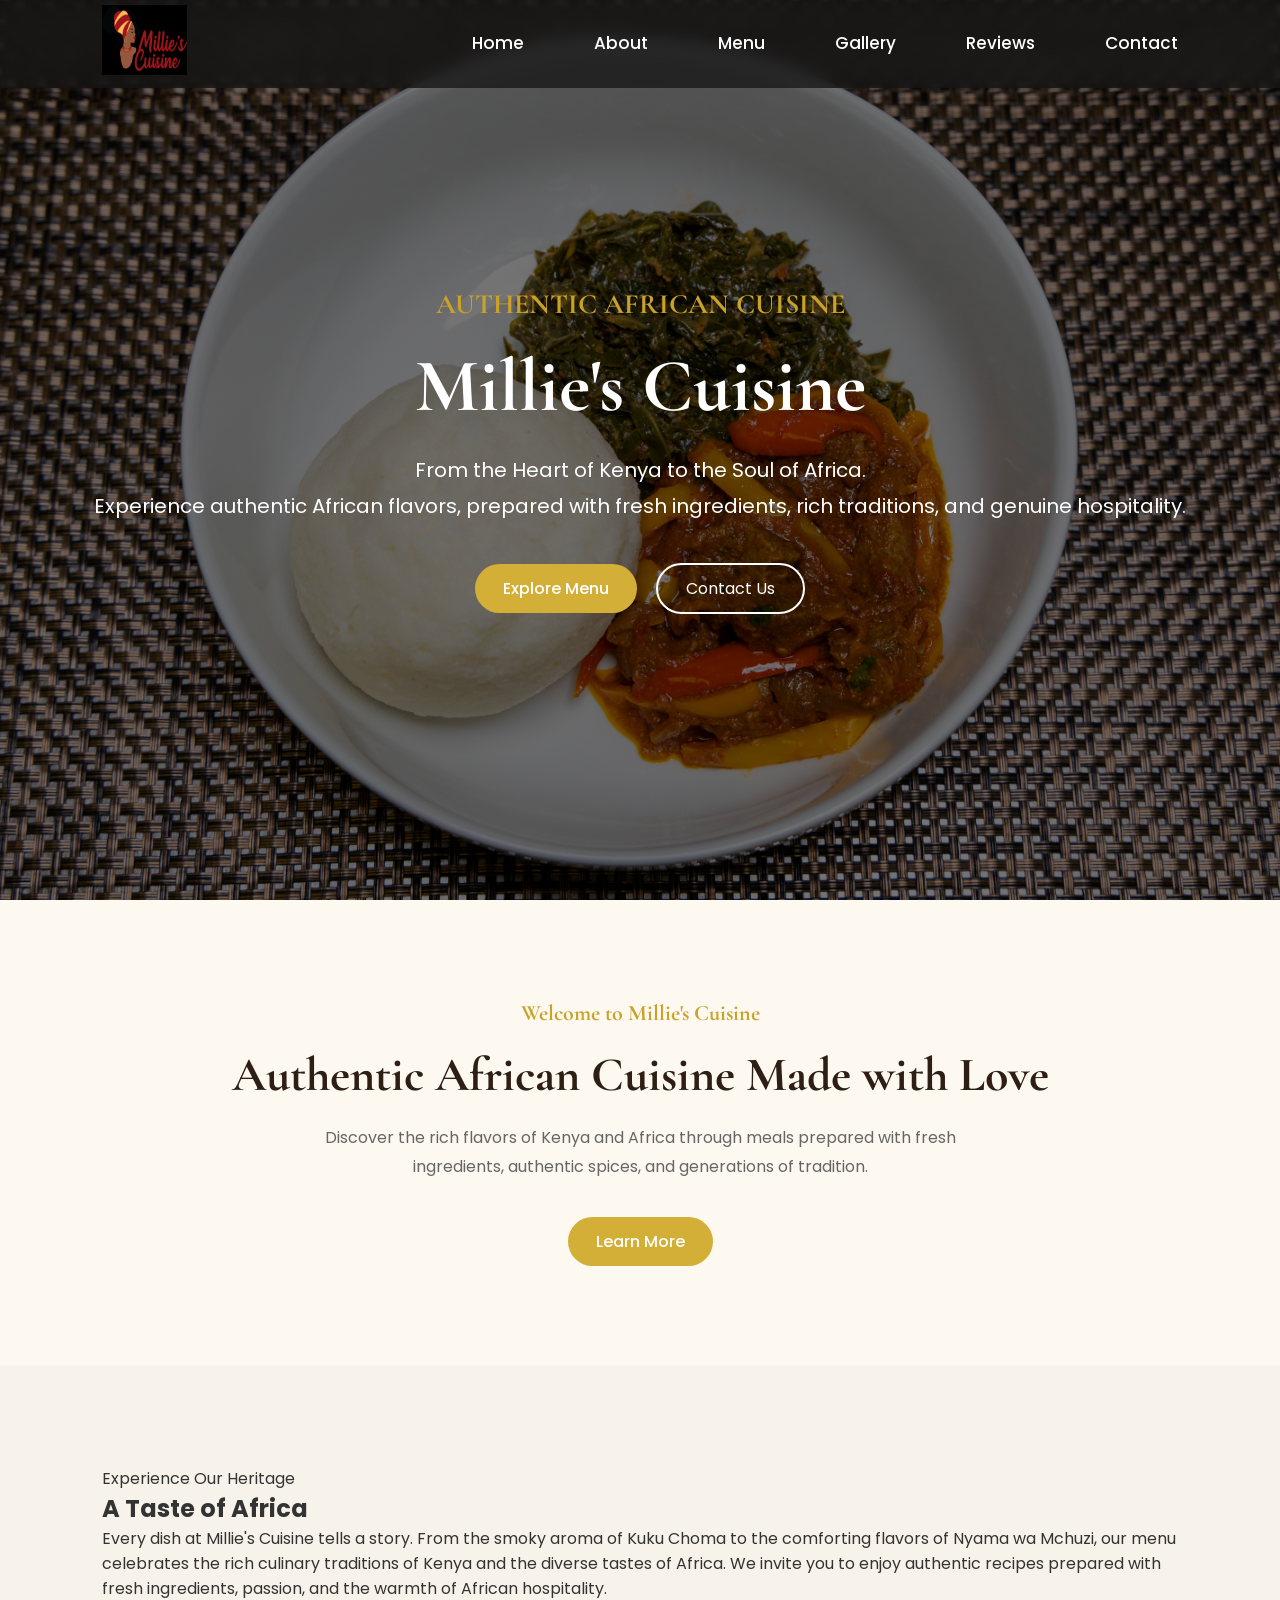
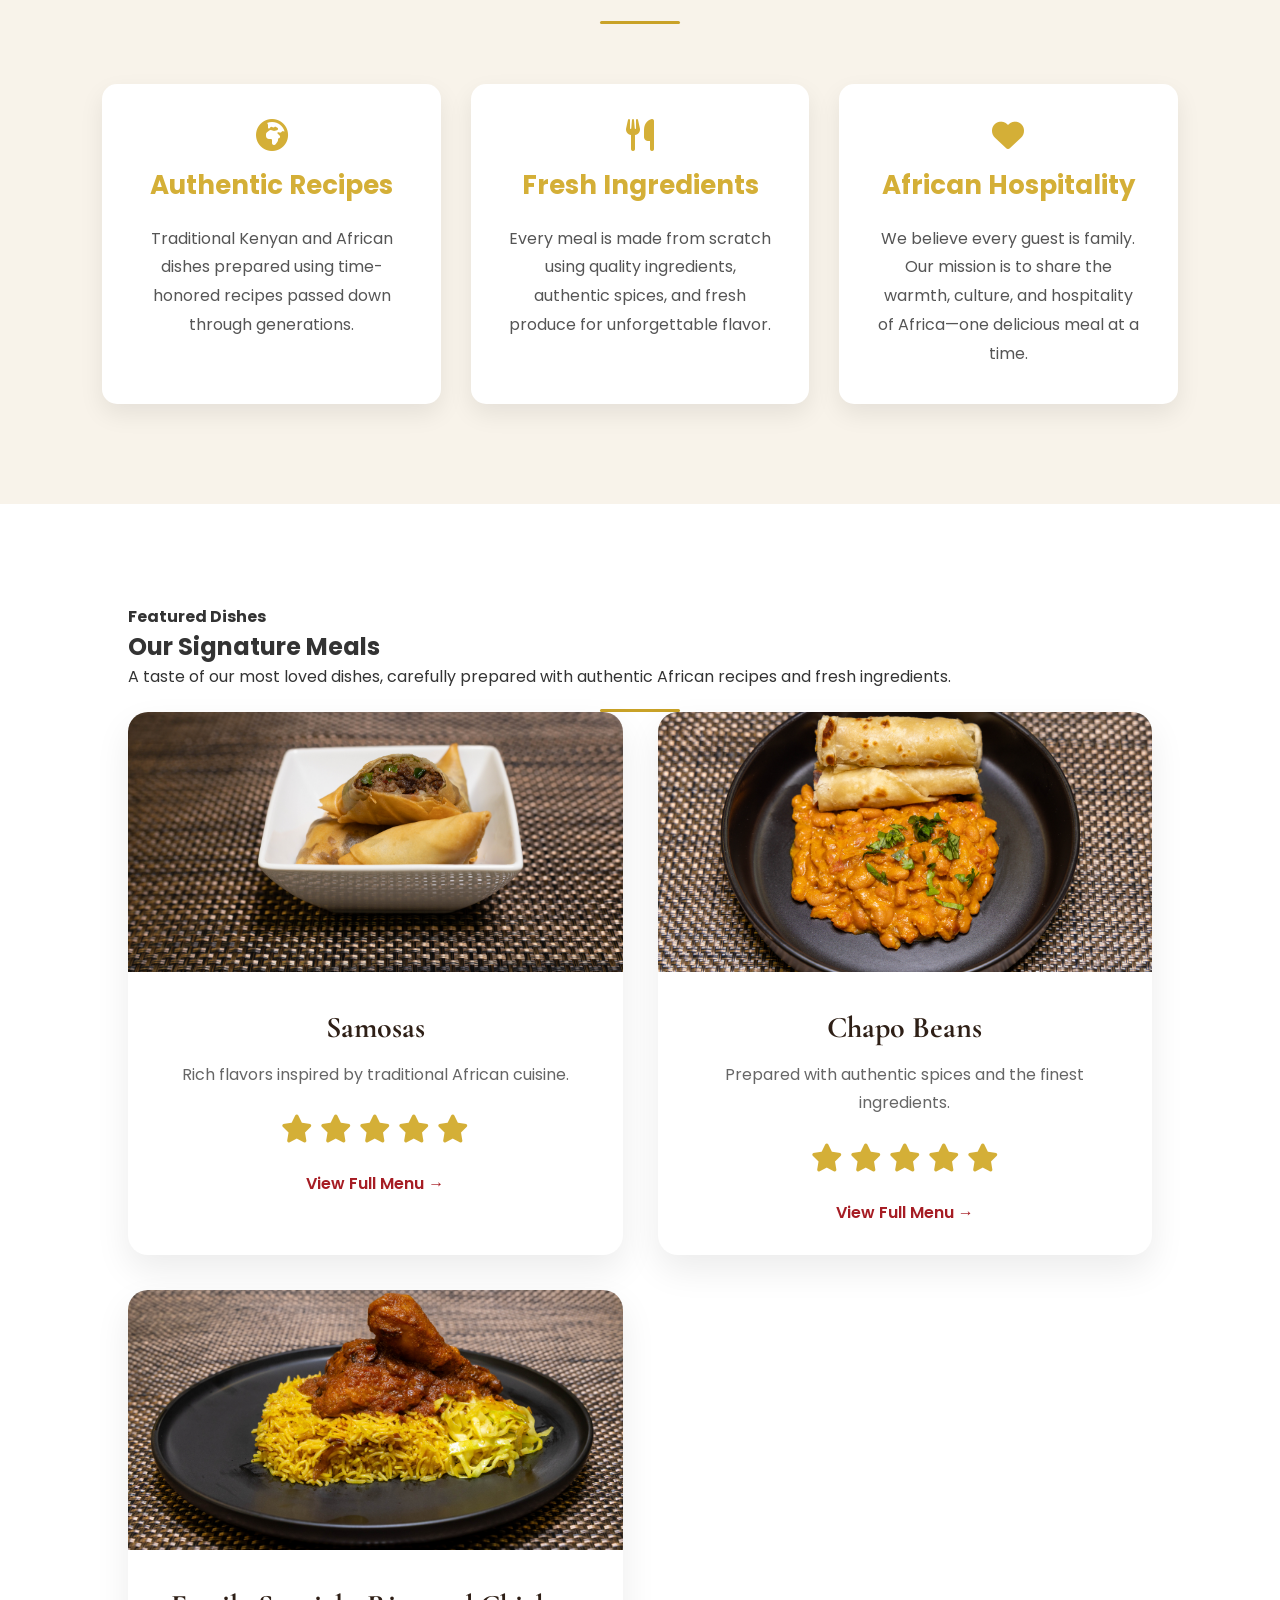
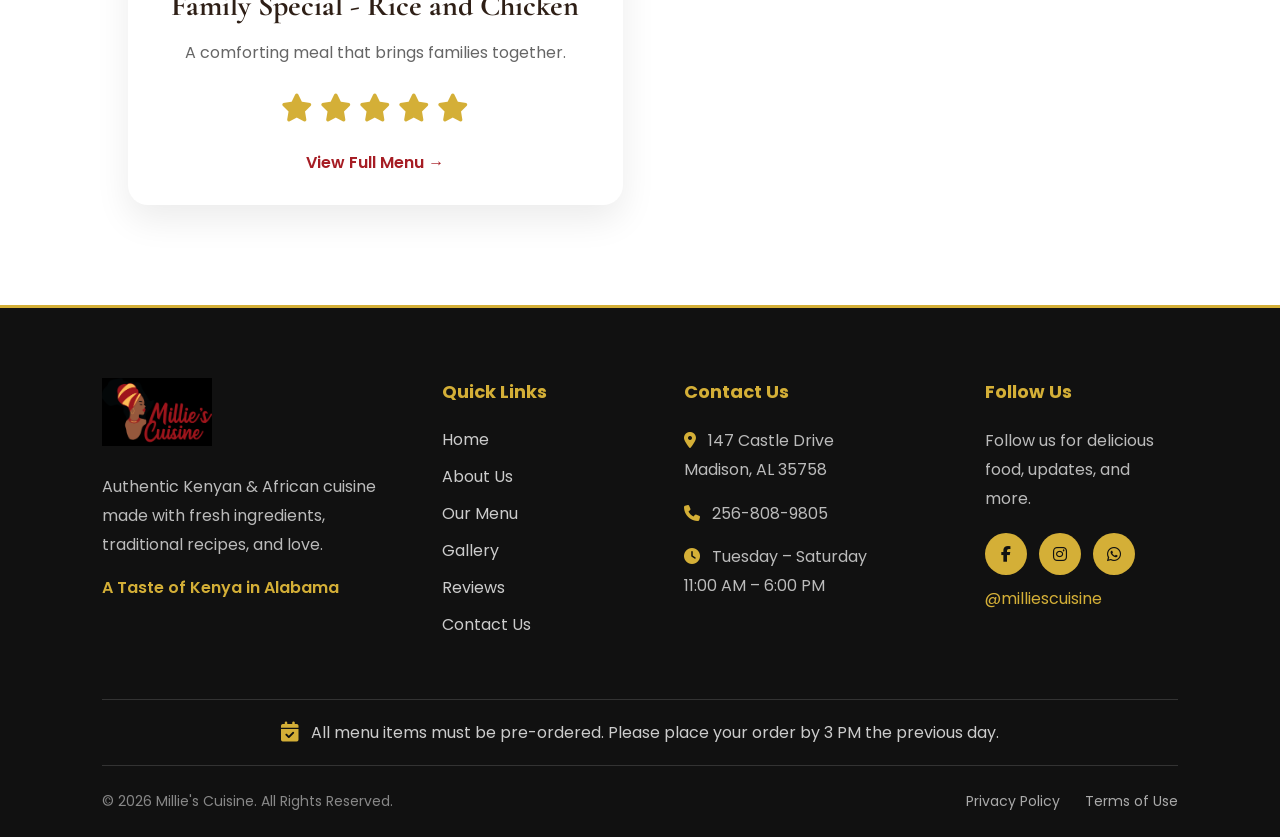
==== index.html @ 10b54d8f "Initial Millie's Cuisine website" ====
<!DOCTYPE html>
<html lang="en">
<head>
    <meta charset="UTF-8">
    <meta name="viewport" content="width=device-width, initial-scale=1.0">

    <title>Millie's Cuisine | Authentic African Flavors</title>

    <!-- CSS -->
    <link rel="stylesheet" href="css/style.css">
    <link rel="stylesheet" href="css/responsive.css">

    <!-- Google Fonts -->
    <link href="https://fonts.googleapis.com/css2?family=Cormorant+Garamond:wght@500;600;700&family=Poppins:wght@300;400;500;600&display=swap" rel="stylesheet">

    <!-- Font Awesome -->
    <link rel="stylesheet"
    href="https://cdnjs.cloudflare.com/ajax/libs/font-awesome/6.7.2/css/all.min.css">
</head>

<body>

    <!-- ========================= -->
    <!-- HEADER -->
    <!-- ========================= -->

    <header>

        <nav class="navbar">

            <div class="logo">
                <img src="images/logo.jpeg" alt="Millie's Cuisine Logo">
            </div>

            <ul class="nav-links">

                <li><a href="index.html">Home</a></li>

                <li><a href="about.html">About</a></li>

                <li><a href="menu.html">Menu</a></li>

                <li><a href="gallery.html">Gallery</a></li>

                <li><a href="reviews.html">Reviews</a></li>

                <li><a href="contact.html">Contact</a></li>

            </ul>


        </nav>
        <div class="menu-toggle">

    <i class="fas fa-bars"></i>

</div>

    </header>


    <!-- ========================= -->
    <!-- HERO SECTION -->
    <!-- ========================= -->

    <section class="hero">

        <div class="hero-content">

            <h3>AUTHENTIC AFRICAN CUISINE</h3>

<h1>Millie's Cuisine</h1>

<p>
    From the Heart of Kenya to the Soul of Africa.<br>
    Experience authentic African flavors, prepared with fresh
    ingredients, rich traditions, and genuine hospitality.
</p>

            <div class="hero-buttons">

                <a href="menu.html" class="btn">Explore Menu</a>

                <a href="contact.html" class="btn-secondary">Contact Us</a>

            </div>

        </div>

    </section>

    <!-- =========================
     WELCOME SECTION
========================= -->
<section class="welcome">

    <div class="welcome-content">

        <h4>Welcome to Millie's Cuisine</h4>

        <h2>Authentic African Cuisine Made with Love</h2>

        <p>
            Discover the rich flavors of Kenya and Africa through meals
            prepared with fresh ingredients, authentic spices, and
            generations of tradition.
        </p>

        <a href="about.html" class="btn">
            Learn More
        </a>

    </div>

</section>

<!-- ==========================
      A TASTE OF AFRICA
========================== -->

<section class="taste-africa">

    <div class="container">

        <div class="section-title">

            <span>Experience Our Heritage</span>

            <h2>A Taste of Africa</h2>

            <p>
                Every dish at Millie's Cuisine tells a story. From the smoky aroma of
                Kuku Choma to the comforting flavors of Nyama wa Mchuzi, our menu
                celebrates the rich culinary traditions of Kenya and the diverse tastes
                of Africa. We invite you to enjoy authentic recipes prepared with fresh
                ingredients, passion, and the warmth of African hospitality.
            </p>

        </div>

        <div class="taste-grid">

            <div class="taste-card">

                <h3><i class="fas fa-globe-africa"></i> Authentic Recipes</h3>

                <p>
                    Traditional Kenyan and African dishes prepared using
                    time-honored recipes passed down through generations.
                </p>

            </div>

            <div class="taste-card">

                <h3><i class="fas fa-utensils"></i> Fresh Ingredients</h3>

                <p>
                    Every meal is made from scratch using quality ingredients,
                    authentic spices, and fresh produce for unforgettable flavor.
                </p>

            </div>

            <div class="taste-card">

                <h3><i class="fas fa-heart"></i> African Hospitality</h3>

                <p>
                    We believe every guest is family. Our mission is to share the
                    warmth, culture, and hospitality of Africa—one delicious meal
                    at a time.
                </p>

            </div>

        </div>

    </div>

</section>

<!-- =========================
     FEATURED DISHES
========================= -->

<section class="featured-dishes">

    <div class="section-title">

        <h4>Featured Dishes</h4>

        <h2>Our Signature Meals</h2>

        <p>
            A taste of our most loved dishes, carefully prepared with authentic
            African recipes and fresh ingredients.
        </p>

    </div>

    <div class="dish-container">

        <div class="dish-card">

            <div class="dish-image">
                <img src="images/samosa.jpg" alt="Dish 1">
            </div>

            <div class="dish-content">

                <h3>Samosas</h3>

                <p>
                    Rich flavors inspired by traditional African cuisine.
                </p>

                <div class="stars">
                    <i class="fas fa-star"></i>
                    <i class="fas fa-star"></i>
                    <i class="fas fa-star"></i>
                    <i class="fas fa-star"></i>
                    <i class="fas fa-star"></i>
                </div>

                <a href="menu.html" class="menu-link">
                    View Full Menu →
                </a>

            </div>

        </div>

        <div class="dish-card">

            <div class="dish-image">
                <img src="images/chapobeans.jpg" alt="Dish 2">
            </div>

            <div class="dish-content">

                <h3>Chapo Beans</h3>

                <p>
                    Prepared with authentic spices and the finest ingredients.
                </p>

                <div class="stars">
                    <i class="fas fa-star"></i>
                    <i class="fas fa-star"></i>
                    <i class="fas fa-star"></i>
                    <i class="fas fa-star"></i>
                    <i class="fas fa-star"></i>
                </div>

                <a href="menu.html" class="menu-link">
                    View Full Menu →
                </a>

            </div>

        </div>

        <div class="dish-card">

            <div class="dish-image">
                <img src="images/rice.jpg" alt="Dish 3">
            </div>

            <div class="dish-content">

                <h3>Family Special - Rice and Chicken</h3>

                <p>
                    A comforting meal that brings families together.
                </p>

                <div class="stars">
                    <i class="fas fa-star"></i>
                    <i class="fas fa-star"></i>
                    <i class="fas fa-star"></i>
                    <i class="fas fa-star"></i>
                    <i class="fas fa-star"></i>
                </div>

                <a href="menu.html" class="menu-link">
                    View Full Menu →
                </a>

            </div>

        </div>

    </div>

</section>




<!-- ==========================
        FOOTER
========================== -->

<footer class="footer">

    <div class="footer-container">

        <!-- BRAND -->
        <div class="footer-column footer-brand">

            <img src="images/logo.jpeg"
                 alt="Millie's Cuisine Logo"
                 class="footer-logo">

            <p>
                Authentic Kenyan & African cuisine made with
                fresh ingredients, traditional recipes, and love.
            </p>

            <p class="footer-tagline">
                A Taste of Kenya in Alabama
            </p>

        </div>


        <!-- QUICK LINKS -->
        <div class="footer-column">

            <h3>Quick Links</h3>

            <ul>

                <li>
                    <a href="index.html">Home</a>
                </li>

                <li>
                    <a href="about.html">About Us</a>
                </li>

                <li>
                    <a href="menu.html">Our Menu</a>
                </li>

                <li>
                    <a href="gallery.html">Gallery</a>
                </li>

                <li>
                    <a href="reviews.html">Reviews</a>
                </li>

                <li>
                    <a href="contact.html">Contact Us</a>
                </li>

            </ul>

        </div>


        <!-- CONTACT -->
        <div class="footer-column">

            <h3>Contact Us</h3>

            <p>
                <i class="fas fa-location-dot"></i>
                147 Castle Drive<br>
                Madison, AL 35758
            </p>

            <p>
                <i class="fas fa-phone"></i>
                <a href="tel:2568089805">
                    256-808-9805
                </a>
            </p>

            <p>
                <i class="fas fa-clock"></i>
                Tuesday – Saturday<br>
                11:00 AM – 6:00 PM
            </p>

        </div>


        <!-- SOCIAL MEDIA -->
        <div class="footer-column">

            <h3>Follow Us</h3>

            <p>
                Follow us for delicious food,
                updates, and more.
            </p>

            <div class="footer-social">

                <a href="#" aria-label="Facebook">
                    <i class="fab fa-facebook-f"></i>
                </a>

                <a href="#" aria-label="Instagram">
                    <i class="fab fa-instagram"></i>
                </a>

                <a href="#" aria-label="Whatsapp">
                    <i class="fab fa-whatsapp"></i>
                </a>

            </div>

            <p class="footer-handle">
                @milliescuisine
            </p>

        </div>

    </div>


    <!-- PRE-ORDER NOTICE -->

    <div class="footer-order-notice">

        <i class="fas fa-calendar-check"></i>

        <span>
            All menu items must be pre-ordered.
            Please place your order by 3 PM the previous day.
        </span>

    </div>


    <!-- BOTTOM FOOTER -->

    <div class="footer-bottom">

        <p>
            © 2026 Millie's Cuisine. All Rights Reserved.
        </p>

        <div class="footer-legal">

            <a href="privacy.html">
                Privacy Policy
            </a>

            <a href="terms.html">
                Terms of Use
            </a>

        </div>

    </div>

</footer>
<!-- Scroll To Top Button -->
<button id="scrollTopBtn" title="Go to top">
    <i class="fas fa-arrow-up"></i>
</button>

<script src="js/script.js"></script>
</body>
</html>
---- css/style.css ----
/* ==========================
   GOOGLE FONTS
========================== */

*{
    margin:0;
    padding:0;
    box-sizing:border-box;
}

html{
    scroll-behavior:smooth;
}

body{
    font-family:'Poppins',sans-serif;
    background:#FDF8F0;
    color:#333;
}

/* ==========================
   COLORS
========================== */

:root{

    --gold:#C9A227;
    --red:#A61D24;
    --brown:#2E1F16;
    --cream:#FDF8F0;
    --white:#ffffff;

}

/* ==========================
   NAVBAR
========================== */

.navbar{

    width:100%;
    height:90px;

    display:flex;
    justify-content:space-between;
    align-items:center;

    padding:0 8%;

    position:fixed;

    top:0;
    left:0;

    background:rgba(20,20,20,.75);

    backdrop-filter:blur(8px);

    z-index:1000;

  transform:translateY(-2px);
}

.logo img{

    height:70px;

}

.nav-links{

    display:flex;
    list-style:none;

}

.nav-links li{

    margin-left:35px;

}

.nav-links a{

    text-decoration:none;
    color:white;
    font-weight:500;

    transition:.3s;

}

.nav-links a:hover{

    color:var(--gold);

}

.btn{

    display:inline-block;

    background:var(--gold);

    color:white;

    text-decoration:none;

    padding:14px 34px;

    border-radius:40px;

    transition:.4s;

    font-weight:500;

}

.btn:hover{

    background:var(--red);

    transform:translateY(-3px);

    box-shadow:0 10px 25px rgba(0,0,0,.3);

}

.btn-secondary{

    margin-left:15px;

    border:2px solid white;

    color:white;

    padding:12px 28px;

    text-decoration:none;

    border-radius:30px;

    transition: all 0.3s ease;

}

.btn-secondary:hover{

    background:white;

    color:black;

    transform:translateY(-3px);

    box-shadow:0 10px 25px rgba(0,0,0,.3);

}

/* ==========================
   HERO
========================== */

.hero{

    height:100vh;

    background:

    linear-gradient(rgba(0,0,0,.55),
    rgba(0,0,0,.55)),

    url("../images/hero.jpg");

    background-size:cover;

    background-position:center;

    display:flex;

    justify-content:center;

    align-items:center;

    text-align:center;

}

.hero-content{

    color:white;

}

.hero h3{

    font-size:28px;

    color:var(--gold);

    font-family:'Cormorant Garamond',serif;

}

.hero h1{

    font-size:75px;

    margin:20px 0;

    font-family:'Cormorant Garamond',serif;

}

.hero p{

    font-size:20px;

    margin-bottom:40px;

    line-height:1.8;

}

/*==========================
        WELCOME
==========================*/

.welcome{

    padding:100px 10%;
    text-align:center;
    background:var(--cream);

}

.welcome h4{

    color:var(--gold);
    font-size:22px;
    font-family:'Cormorant Garamond', serif;

}

.welcome h2{

    font-size:48px;
    color:var(--brown);
    margin:20px 0;
    font-family:'Cormorant Garamond', serif;

}

.welcome p{

    max-width:700px;
    margin:auto;
    line-height:1.8;
    color:#666;
    margin-bottom:35px;

}

/*==========================
    FEATURED DISHES
==========================*/

.featured-dishes{

    padding:100px 10%;
    background:#ffffff;

}

.dish-container{

    display:grid;
    grid-template-columns:repeat(auto-fit,minmax(320px,1fr));
    gap:35px;

}

.dish-card{

    background:white;

    border-radius:20px;

    overflow:hidden;

    box-shadow:0 15px 35px rgba(0,0,0,.08);

    transition:.4s;

}

.dish-card:hover{

    transform:translateY(-12px);

    box-shadow:0 20px 45px rgba(0,0,0,.15);

}

.dish-image{

    overflow:hidden;

}

.dish-image img{

    width:100%;
    height:260px;
    object-fit:cover;

    transition:.6s;

}

.dish-card:hover img{

    transform:scale(1.1);

}

.dish-content{

    padding:30px;
    text-align:center;

}

.dish-content h3{

    font-size:30px;

    color:var(--brown);

    margin-bottom:15px;

    font-family:'Cormorant Garamond', serif;

}

.dish-content p{

    color:#666;

    line-height:1.8;

}

.stars{

    color:var(--gold);

    margin:20px 0;

}

.menu-link{

    text-decoration:none;

    color:var(--red);

    font-weight:600;

}

.menu-link:hover{

    color:var(--gold);

}

/*==========================
      NAVBAR SCROLL
==========================*/

.navbar{

    transition:0.4s ease;

}

.navbar.active{

    background:#2E1F16;

    box-shadow:0 8px 20px rgba(0,0,0,.15);

}


.section-title::after{
    content:"";
    display:block;
    width:80px;
    height:3px;
    background:var(--gold);
    margin:20px auto 0;
    border-radius:5px;
}


/*==========================
      PAGE BANNER
==========================*/

.page-banner{

    height:50vh;

    background:
    linear-gradient(rgba(0,0,0,.6),
    rgba(0,0,0,.6)),
    url("../images/about-banner.jpg");

    background-size:cover;
    background-position:center;

    display:flex;
    justify-content:center;
    align-items:center;

    text-align:center;

}

.banner-content h1{

    color:white;

    font-size:70px;

    font-family:'Cormorant Garamond', serif;

    margin-bottom:15px;

}

.banner-content p{

    color:var(--gold);

    font-size:22px;

}

/*==========================
      OUR STORY
==========================*/

.our-story{

    display:flex;

    align-items:center;

    gap:70px;

    padding:100px 10%;

    background:var(--cream);

}

.story-image{

    flex:1;

}

.story-image img{

    width:100%;

    border-radius:20px;

    box-shadow:0 15px 40px rgba(0,0,0,.15);

}

.story-content{

    flex:1;

}

.story-content h4{

    color:var(--gold);

    font-size:22px;

    margin-bottom:10px;

}

.story-content h2{

    font-size:46px;

    color:var(--brown);

    margin-bottom:25px;

    font-family:'Cormorant Garamond', serif;

}

.story-content p{

    line-height:1.9;

    color:#555;

    margin-bottom:20px;

}

/*==========================
      OUR MISSION
==========================*/

.mission{

    padding:100px 10%;
    background:#ffffff;

}

.mission-card{

    max-width:900px;
    margin:auto;
    text-align:center;

    background:var(--cream);

    padding:60px;

    border-radius:20px;

    box-shadow:0 15px 40px rgba(0,0,0,.08);

    border-top:5px solid var(--gold);

}

.mission-card h4{

    color:var(--gold);

    font-size:22px;

    margin-bottom:10px;

}

.mission-card h2{

    font-family:'Cormorant Garamond', serif;

    font-size:46px;

    color:var(--brown);

    margin-bottom:20px;

}

.mission-card p{

    font-size:18px;

    color:#555;

    line-height:1.9;

}

/*==========================
      OUR VALUES
==========================*/

.values{

    padding:100px 10%;
    background:var(--cream);

}

.values-container{

    display:grid;

    grid-template-columns:repeat(auto-fit,minmax(250px,1fr));

    gap:30px;

}

.value-card{

    background:white;

    padding:40px 30px;

    border-radius:20px;

    text-align:center;

    transition:.4s;

    box-shadow:0 10px 30px rgba(0,0,0,.08);

}

.value-card:hover{

    transform:translateY(-10px);

}

.value-card i{

    width:80px;

    height:80px;

    line-height:80px;

    border-radius:50%;

    background:var(--gold);

    color:white;

    font-size:28px;

    margin-bottom:25px;

}

.value-card h3{

    font-family:'Cormorant Garamond', serif;

    font-size:30px;

    color:var(--brown);

    margin-bottom:15px;

}

.value-card p{

    color:#666;

    line-height:1.8;

}

/*==========================
      OUR PROMISE
==========================*/

.promise{

    padding:100px 10%;

    background:white;

}

.promise-content{

    max-width:850px;

    margin:auto;

    text-align:center;

}

.promise-content h2{

    font-family:'Cormorant Garamond', serif;

    font-size:50px;

    color:var(--brown);

    margin-bottom:25px;

}

.promise-content p{

    font-size:22px;

    line-height:2;

    color:#555;

    font-style:italic;

}

/*==========================
      ABOUT CTA
==========================*/

.about-cta{

    padding:100px 10%;

    background:var(--brown);

    text-align:center;

}

.about-cta h2{

    color:white;

    font-family:'Cormorant Garamond', serif;

    font-size:48px;

    margin-bottom:20px;

}

.about-cta p{

    color:#ddd;

    font-size:18px;

    margin-bottom:35px;

    line-height:2;

}

.about-cta .btn{
    transition:0.4s ease;
}

.about-cta .btn:hover{

    background:white;
    color:var(--brown);

    transform:translateY(-5px);

}

.menu-hero{
    background:#2b1b16;
    color:white;
    text-align:center;
    padding:120px 20px;
}

.menu-hero h1{
    font-size:60px;
    margin:15px 0;
}

.menu-hero p{
    width:700px;
    max-width:90%;
    margin:auto;
    color:#ddd;
    line-height:1.8;
}

.section-subtitle{
    color:#d4af37;
    text-transform:uppercase;
    letter-spacing:2px;
}

.featured-menu{

    padding:100px 8%;
    background:#f9f6ef;

}

.menu-grid{

    display:grid;
    grid-template-columns:repeat(auto-fit,minmax(320px,1fr));
    gap:35px;
    margin-top:60px;

}

.menu-card{

    background:white;
    border-radius:15px;
    overflow:hidden;
    transition:.4s;
    box-shadow:0 10px 30px rgba(0,0,0,.08);

}

.menu-card img{

    width:100%;
    height:260px;
    object-fit:cover;

}

.menu-content{

    padding:30px;

}
.menu-content h3{

    margin-bottom:15px;
    color:#2b1b16;

}
.menu-content p{

    color:#666;
    line-height:1.7;
    margin-bottom:20px;

}
.menu-content span{

    color:#d4af37;
    font-size:22px;
    font-weight:bold;

}
.menu-card:hover{

    transform:translateY(-10px);

}
.menu-card:hover img{

    transform:scale(1.05);
    transition:.5s;

}

/*==========================
      MENU CATEGORY
==========================*/

.menu-category{

    background:#181818;

    padding:100px 8%;

}

.menu-list{

    max-width:900px;

    margin:auto;

}

.menu-item{

    display:flex;

    justify-content:space-between;

    align-items:flex-start;

    padding:30px 0;

    border-bottom:1px solid rgba(255,255,255,.1);

}
.menu-item h3{

    color:white;

    font-size:28px;

    margin-bottom:10px;

}

.menu-item p{

    color:#bbb;

    line-height:1.8;

}
.menu-item span{

    color:var(--gold);

    font-size:28px;

    font-weight:bold;

}
.menu-category.light{

    background:#f8f3ea;

}

.menu-category.light .section-title h2{

    color:#2b1b16;

}

.menu-category.light .section-title p{

    color:#555;

}

.menu-category.light .menu-item h3{

    color:#2b1b16;

}

.menu-category.light .menu-item p{

    color:#666;

}

.menu-category.light .menu-item{

    border-bottom:1px solid #ddd;

}

/*==========================
        MENU NOTE
==========================*/

.menu-note{

    margin-top:50px;

    text-align:center;

    background:#d4af37;

    color:#2b1b16;

    padding:20px;

    border-radius:10px;

    font-size:18px;

    font-weight:500;

}

.spicy {
    color: #d35400;
    margin-right: 8px;
}

.vegetarian {
    color: #2e8b57;
    margin-right: 8px;
}

.coconut {
    color: #8b5a2b;
    margin-right: 8px;
}

/* ==========================
   RESTAURANT MENU
========================== */

.restaurant-menu{
    background:#181818;
    padding:100px 8%;
}

.menu-columns{
    display:grid;
    grid-template-columns:repeat(auto-fit,minmax(420px,1fr));
    gap:60px;
    margin-top:60px;
}

.menu-column{
    background:#222;
    padding:40px;
    border-radius:15px;
}

.category-title{
    color:#D4AF37;
    font-size:28px;
    margin:35px 0 20px;
    border-bottom:2px solid #D4AF37;
    padding-bottom:10px;
}

.menu-row{
    display:flex;
    justify-content:space-between;
    align-items:center;
    padding:18px 0;
    border-bottom:1px solid rgba(255,255,255,.1);
}

.menu-row span{
    color:#fff;
    font-size:18px;
}

.menu-row strong{
    color:#D4AF37;
    font-size:20px;
}

/*==========================
      CHEF'S NOTE
==========================*/

.chef-note{

    background:#f8f3ea;
    padding:80px 8%;
    text-align:center;

}

.chef-note h2{

    color:#2b1b16;
    font-size:42px;
    margin-bottom:20px;

}

.chef-note p{

    max-width:800px;
    margin:auto;
    color:#555;
    line-height:1.9;
    font-size:18px;

}

/*==========================
      ORDER NOTICE
==========================*/

.order-notice{

    background:#2b1b16;
    color:#fff;
    text-align:center;
    padding:70px 8%;

}

.order-notice h2{

    color:#D4AF37;
    margin-bottom:20px;
    font-size:40px;

}

.order-notice p{

    max-width:700px;
    margin:auto;
    line-height:1.8;
    color:#ddd;

}

/*==========================
        MENU CTA
==========================*/

.menu-cta{

    background:#D4AF37;
    color:#2b1b16;
    text-align:center;
    padding:90px 8%;

}

.menu-cta h2{

    font-size:42px;
    margin-bottom:20px;

}

.menu-cta p{

    max-width:700px;
    margin:0 auto 30px;
    line-height:1.8;

}

/*==========================
        HEADER
==========================*/

.header{

    position:sticky;
    top:0;
    left:0;
    width:100%;
    background:#111;
    z-index:1000;
    box-shadow:0 4px 15px rgba(0,0,0,.2);

}

.header .container{

    display:flex;
    justify-content:space-between;
    align-items:center;
    gap: 40px;
    padding:18px 8%;

}
.logo img{

    width:85px;

}
.navbar{
    margin-left: auto;
}
.navbar ul{

    display:flex;
    list-style:none;
    gap:35px;

}

.navbar a{

    color:white;
    text-decoration:none;
    font-size:17px;
    transition:.3s;

}
.navbar a:hover{

    color:#D4AF37;

}
.navbar .active{

    color:#D4AF37;
    font-weight:600;

}
.btn{

    background:#D4AF37;
    color:white;
    padding:12px 28px;
    border-radius:30px;
    text-decoration:none;
    transition:.3s;

}

.btn:hover{

    background:#b89425;

}

.header{

    border-bottom:2px solid #D4AF37;

}

/*==========================
      A TASTE OF AFRICA
==========================*/

.taste-africa{

    background:#f8f3ea;
    padding:100px 8%;

}

.taste-grid{

    display:grid;
    grid-template-columns:repeat(auto-fit, minmax(280px, 1fr));
    gap:30px;
    margin-top:60px;

}

.taste-card{

    background:#fff;
    padding:35px;
    border-radius:15px;
    text-align:center;
    box-shadow:0 10px 25px rgba(0,0,0,.08);
    transition:0.4s;

}

.taste-card:hover{

    transform:translateY(-10px);

}

.taste-card h3{

    color:#D4AF37;
    font-size:26px;
    margin-bottom:20px;

}

.taste-card p{

    color:#555;
    line-height:1.8;
    font-size:16px;

}

.taste-card i{

    color:#D4AF37;
    font-size:32px;
    margin-bottom:15px;
    display:block;

}
/*==========================
        FOOTER
==========================*/

.footer{

    background:#111;
    color:#ddd;
    padding:80px 8% 30px;

    border-top:3px solid #D4AF37;

}
.footer-grid{

    display:grid;

    grid-template-columns:repeat(auto-fit,minmax(250px,1fr));

    gap:50px;

    margin-bottom:50px;

}
.footer-logo{

    width:120px;

    margin-bottom:20px;

}
.footer-box h3{

    color:#D4AF37;

    margin-bottom:20px;

    font-size:24px;

}
.footer-box p{

    line-height:1.8;

    margin-bottom:10px;

}
.footer-box span{

    display:block;

    color:#aaa;

    margin-bottom:15px;

}
.footer-box ul{

    list-style:none;

    padding:0;

}

.footer-box ul li{

    margin-bottom:12px;

}

.footer-box ul li a{

    color:#ddd;

    text-decoration:none;

    transition:.3s;

}

.footer-box ul li a:hover{

    color:#D4AF37;

}
.social-links{

    display:flex;

    gap:15px;

    margin-top:20px;

}

.social-links a{

    width:45px;

    height:45px;

    background:#222;

    display:flex;

    justify-content:center;

    align-items:center;

    border-radius:50%;

    color:#D4AF37;

    text-decoration:none;

    transition:.3s;

}

.social-links a:hover{

    background:#D4AF37;

    color:#111;

}
.footer-bottom{

    text-align:center;

    margin-top:30px;

}

.footer-bottom p{

    margin:12px 0;

}

.footer-bottom a{

    color:#D4AF37;

    text-decoration:none;

}

.footer-bottom a:hover{

    text-decoration:underline;

}

/*==========================
      GALLERY HERO
==========================*/

.gallery-hero{

    background:#111;

    color:white;

    text-align:center;

    padding:120px 8%;

}
.gallery-intro{

    background:#f8f3ea;

    padding:80px 8%;

}

.gallery-section{

    background:#181818;

    padding:100px 8%;

}
.gallery-grid{

    display:grid;

    grid-template-columns:repeat(auto-fit,minmax(300px,1fr));

    gap:25px;

}
.gallery-item{

    overflow:hidden;

    border-radius:15px;

    cursor:pointer;

}

.gallery-item img{

    width:100%;

    height:320px;

    object-fit:cover;

    transition:.5s;

}
.gallery-item:hover img{

    transform:scale(1.08);

}
/*==========================
      REVIEWS PAGE
==========================*/

.reviews-hero{

    background:#111;

    color:#fff;

    text-align:center;

    padding:120px 8%;

}

.overall-rating{

    background:#f8f3ea;

    text-align:center;

    padding:80px 8%;

}

.overall-rating h2{

    font-size:42px;

    color:#2b1b16;

}

.stars{

    color:#D4AF37;

    font-size:28px;

    margin:20px 0;

}

.reviews-section{

    background:#181818;

    padding:100px 8%;

}

.reviews-grid{

    display:grid;

    grid-template-columns:repeat(auto-fit,minmax(320px,1fr));

    gap:30px;

}

.review-card{

    background:#222;

    color:#fff;

    padding:35px;

    border-radius:15px;

    transition:.4s;

}

.review-card:hover{

    transform:translateY(-10px);

}

.review-card p{

    line-height:1.8;

    margin:20px 0;

}

.review-card h4{

    color:#D4AF37;

}

.leave-review{

    background:#D4AF37;

    text-align:center;

    padding:80px 8%;

}

.leave-review h2{

    color:#111;

    margin-bottom:20px;

}

.leave-review .btn{

    background:#111;

    color:#fff;

    padding:15px 35px;

    border-radius:30px;

}

.leave-review .btn:hover{

    background:#2b2b2b;

}

/*==========================
    PRIVACY & TERMS
==========================*/

.privacy-hero{

    background:#111;

    color:#fff;

    text-align:center;

    padding:120px 8%;

}

.policy-content{

    background:#f8f3ea;

    padding:100px 8%;

}

.policy-box{

    max-width:900px;

    margin:auto;

    background:#fff;

    padding:50px;

    border-radius:15px;

    box-shadow:0 10px 30px rgba(0,0,0,.08);

}

.policy-box h2{

    color:#D4AF37;

    margin-top:35px;

    margin-bottom:15px;

}

.policy-box p{

    line-height:1.9;

    color:#555;

}
/*==========================
      MOBILE MENU
==========================*/

.menu-toggle{

    display:none;

    font-size:28px;

    color:#D4AF37;

    cursor:pointer;

}

/*==========================
    SCROLL TO TOP BUTTON
==========================*/

#scrollTopBtn {
    position: fixed;
    bottom: 25px;
    right: 25px;

    width: 45px;
    height: 45px;

    border: none;
    border-radius: 50%;

    background: #D4AF37;
    color: #111;

    font-size: 18px;

    cursor: pointer;

    display: none;

    z-index: 999;

    transition: 0.3s;
}

#scrollTopBtn:hover {
    background: #111;
    color: #D4AF37;
}

/*==========================
      GALLERY LIGHTBOX
==========================*/

.lightbox {
    position: fixed;

    top: 0;
    left: 0;

    width: 100%;
    height: 100%;

    background: rgba(0, 0, 0, 0.9);

    display: none;

    justify-content: center;
    align-items: center;

    z-index: 9999;

    padding: 30px;
}

.lightbox.active {
    display: flex;
}

.lightbox img {
    max-width: 90%;
    max-height: 85vh;

    object-fit: contain;

    border-radius: 10px;
}

.lightbox-close {
    position: absolute;

    top: 25px;
    right: 30px;

    width: 45px;
    height: 45px;

    border: none;
    border-radius: 50%;

    background: #D4AF37;

    color: #111;

    font-size: 22px;

    cursor: pointer;

    transition: 0.3s;
}

.lightbox-close:hover {
    background: #fff;
}

/*==========================
      CONTACT PAGE
==========================*/

/* CONTACT HERO */
.contact-hero {
    background: #111;
    color: #fff;
    text-align: center;
    padding: 110px 8%;
}

.contact-hero .section-subtitle {
    color: #D4AF37;
}

.contact-hero h1 {
    font-size: 48px;
    margin: 12px 0;
}

.contact-hero p {
    max-width: 700px;
    margin: auto;
    line-height: 1.7;
    color: #ddd;
}


/* CONTACT INFORMATION */
.contact-info-section {
    background: #f8f3ea;
    padding: 90px 8%;
}

.contact-intro {
    text-align: center;
    max-width: 750px;
    margin: 0 auto 50px;
}

.contact-intro .section-subtitle {
    color: #D4AF37;
}

.contact-intro h2 {
    font-size: 38px;
    margin: 10px 0 15px;
    color: #222;
}

.contact-intro p {
    color: #666;
    line-height: 1.8;
}


/* CONTACT DETAILS */
.contact-details {
    max-width: 1000px;
    margin: auto;
    display: grid;
    grid-template-columns: repeat(2, 1fr);
    gap: 25px;
}

.contact-detail {
    background: #fff;
    padding: 30px;
    border-radius: 12px;
    display: flex;
    align-items: center;
    gap: 20px;
    box-shadow: 0 8px 25px rgba(0,0,0,.08);
    transition: .3s ease;
}

.contact-detail:hover {
    transform: translateY(-5px);
}

.contact-detail-icon {
    min-width: 58px;
    height: 58px;
    border-radius: 50%;
    background: #111;
    color: #D4AF37;
    display: flex;
    align-items: center;
    justify-content: center;
    font-size: 21px;
}

.contact-detail h3 {
    margin: 0 0 8px;
    color: #222;
}

.contact-detail p,
.contact-detail a {
    margin: 0;
    color: #666;
    line-height: 1.6;
    text-decoration: none;
}

.contact-detail a:hover {
    color: #D4AF37;
}


/* PRE-ORDER NOTICE */
.preorder-notice {
    background: #21170f;
    padding: 35px 8%;
    color: #fff;
}

.preorder-content {
    max-width: 900px;
    margin: auto;
    display: flex;
    align-items: center;
    gap: 25px;
}

.preorder-content > i {
    font-size: 40px;
    color: #D4AF37;
}

.preorder-content h3 {
    margin-bottom: 8px;
    color: #D4AF37;
}

.preorder-content p {
    color: #ddd;
    line-height: 1.6;
    margin: 0;
}


/* CONTACT FORM */
.contact-form-section {
    background: #181818;
    padding: 100px 8%;
}

.contact-form-wrapper {
    max-width: 1000px;
    margin: auto;
    display: grid;
    grid-template-columns: 0.8fr 1.2fr;
    gap: 60px;
    align-items: center;
}

.contact-form-heading {
    color: #fff;
}

.contact-form-heading .section-subtitle {
    color: #D4AF37;
}

.contact-form-heading h2 {
    font-size: 40px;
    color: #fff;
    margin: 15px 0;
}

.contact-form-heading p {
    line-height: 1.8;
    color: #ccc;
}


/* FORM */
.contact-form {
    background: #fff;
    padding: 35px;
    border-radius: 15px;
}

.form-row {
    display: grid;
    grid-template-columns: 1fr 1fr;
    gap: 20px;
}

.form-group {
    margin-bottom: 20px;
}

.form-group label {
    display: block;
    margin-bottom: 8px;
    font-weight: 600;
    color: #222;
}

.form-group input,
.form-group textarea {
    width: 100%;
    box-sizing: border-box;
    padding: 13px;
    border: 1px solid #ddd;
    border-radius: 6px;
    font-family: inherit;
    font-size: 15px;
    outline: none;
}

.form-group input:focus,
.form-group textarea:focus {
    border-color: #D4AF37;
}

.form-group textarea {
    resize: vertical;
}


/* MAP */
.map-section {
    background: #f8f3ea;
    padding: 90px 8%;
}

.map-placeholder {
    max-width: 1000px;
    min-height: 300px;
    margin: auto;
    background: #e8e1d5;
    border-radius: 15px;
    display: flex;
    flex-direction: column;
    align-items: center;
    justify-content: center;
    text-align: center;
    padding: 30px;
    box-sizing: border-box;
}

.map-placeholder i {
    font-size: 50px;
    color: #D4AF37;
    margin-bottom: 20px;
}

.map-placeholder h3 {
    margin-bottom: 10px;
    color: #222;
}

.map-placeholder p {
    color: #555;
    margin-bottom: 20px;
}


/* GOOGLE REVIEWS */
.contact-reviews {
    background: #D4AF37;
    text-align: center;
    padding: 80px 8%;
}

.contact-reviews h2 {
    color: #111;
    margin-bottom: 15px;
}

.contact-reviews p {
    color: #222;
    margin-bottom: 25px;
}

.contact-reviews .btn {
    background: #111;
    color: #fff;
}

.contact-reviews .btn:hover {
    background: #333;
}

/* ==========================
        FOOTER
========================== */

.footer {
    background: #111;
    color: #fff;
    padding: 70px 8% 0;
}

.footer-container {
    max-width: 1200px;
    margin: auto;

    display: grid;
    grid-template-columns:
        1.5fr
        1fr
        1.3fr
        1fr;

    gap: 50px;
}


/* FOOTER BRAND */

.footer-logo {
    width: 110px;
    margin-bottom: 20px;
}

.footer-brand p {
    color: #bbb;
    line-height: 1.8;
    max-width: 300px;
}

.footer-tagline {
    color: #D4AF37 !important;
    font-weight: 600;
    margin-top: 15px;
}


/* FOOTER HEADINGS */

.footer-column h3 {
    color: #D4AF37;
    font-size: 18px;
    margin-bottom: 22px;
}


/* QUICK LINKS */

.footer-column ul {
    list-style: none;
    padding: 0;
    margin: 0;
}

.footer-column ul li {
    margin-bottom: 12px;
}

.footer-column ul li a {
    color: #ccc;
    text-decoration: none;
    transition: .3s;
}

.footer-column ul li a:hover {
    color: #D4AF37;
    padding-left: 5px;
}


/* CONTACT */

.footer-column p {
    color: #bbb;
    line-height: 1.8;
    margin-bottom: 15px;
}

.footer-column p i {
    color: #D4AF37;
    margin-right: 8px;
}

.footer-column p a {
    color: #bbb;
    text-decoration: none;
}

.footer-column p a:hover {
    color: #D4AF37;
}


/* SOCIAL MEDIA */

.footer-social {
    display: flex;
    gap: 12px;
    margin: 20px 0 10px;
}

.footer-social a {
    width: 42px;
    height: 42px;

    display: flex;
    align-items: center;
    justify-content: center;

    background: #D4AF37;
    color: #111;

    border-radius: 50%;

    text-decoration: none;

    transition: .3s;
}

.footer-social a:hover {
    background: #fff;
    transform: translateY(-4px);
}

.footer-handle {
    color: #D4AF37 !important;
}


/* PRE-ORDER NOTICE */

.footer-order-notice {
    max-width: 1200px;
    margin: 50px auto 0;

    padding: 20px;

    border-top: 1px solid #333;
    border-bottom: 1px solid #333;

    display: flex;
    align-items: center;
    justify-content: center;

    gap: 12px;

    text-align: center;

    color: #ccc;
}

.footer-order-notice i {
    color: #D4AF37;
    font-size: 20px;
}


/* FOOTER BOTTOM */

.footer-bottom {
    max-width: 1200px;
    margin: auto;

    padding: 25px 0;

    display: flex;
    justify-content: space-between;
    align-items: center;

    gap: 20px;
}

.footer-bottom p {
    margin: 0;
    color: #888;
    font-size: 14px;
}

.footer-legal {
    display: flex;
    gap: 25px;
}

.footer-legal a {
    color: #aaa;
    text-decoration: none;
    font-size: 14px;
    transition: .3s;
}

.footer-legal a:hover {
    color: #D4AF37;
}


/* ==========================
      FOOTER RESPONSIVE
========================== */

@media (max-width: 900px) {

    .footer-container {
        grid-template-columns: 1fr 1fr;
    }

}


@media (max-width: 600px) {

    .footer {
        padding: 50px 6% 0;
    }

    .footer-container {
        grid-template-columns: 1fr;
        gap: 35px;
    }

    .footer-bottom {
        flex-direction: column;
        text-align: center;
    }

    .footer-legal {
        justify-content: center;
        flex-wrap: wrap;
    }

    .footer-order-notice {
        flex-direction: column;
    }

}
---- css/responsive.css ----
@media(max-width:768px){

    .menu-toggle{

        display:block;

    }

    .navbar{

        position:absolute;

        top:100%;

        left:0;

        width:100%;

        background:#111;

        display:none;

    }

    .navbar.active{

        display:block;

    }

    .navbar ul{

        flex-direction:column;

        padding:20px;

    }

    .navbar ul li{

        margin:15px 0;

        text-align:center;

    }

}

@media (max-width: 768px) {

    .contact-form-wrapper {

        grid-template-columns: 1fr;

        gap: 40px;

    }

    .contact-form {

        padding: 25px;

    }

    .contact-hero {

        padding: 90px 6%;

    }

    .map-placeholder {

        height: 280px;

    }

}

/* MOBILE */
@media (max-width: 768px) {

    .contact-hero {
        padding: 80px 6%;
    }

    .contact-hero h1 {
        font-size: 36px;
    }

    .contact-details {
        grid-template-columns: 1fr;
    }

    .contact-form-wrapper {
        grid-template-columns: 1fr;
        gap: 40px;
    }

    .form-row {
        grid-template-columns: 1fr;
        gap: 0;
    }

    .preorder-content {
        align-items: flex-start;
    }

}
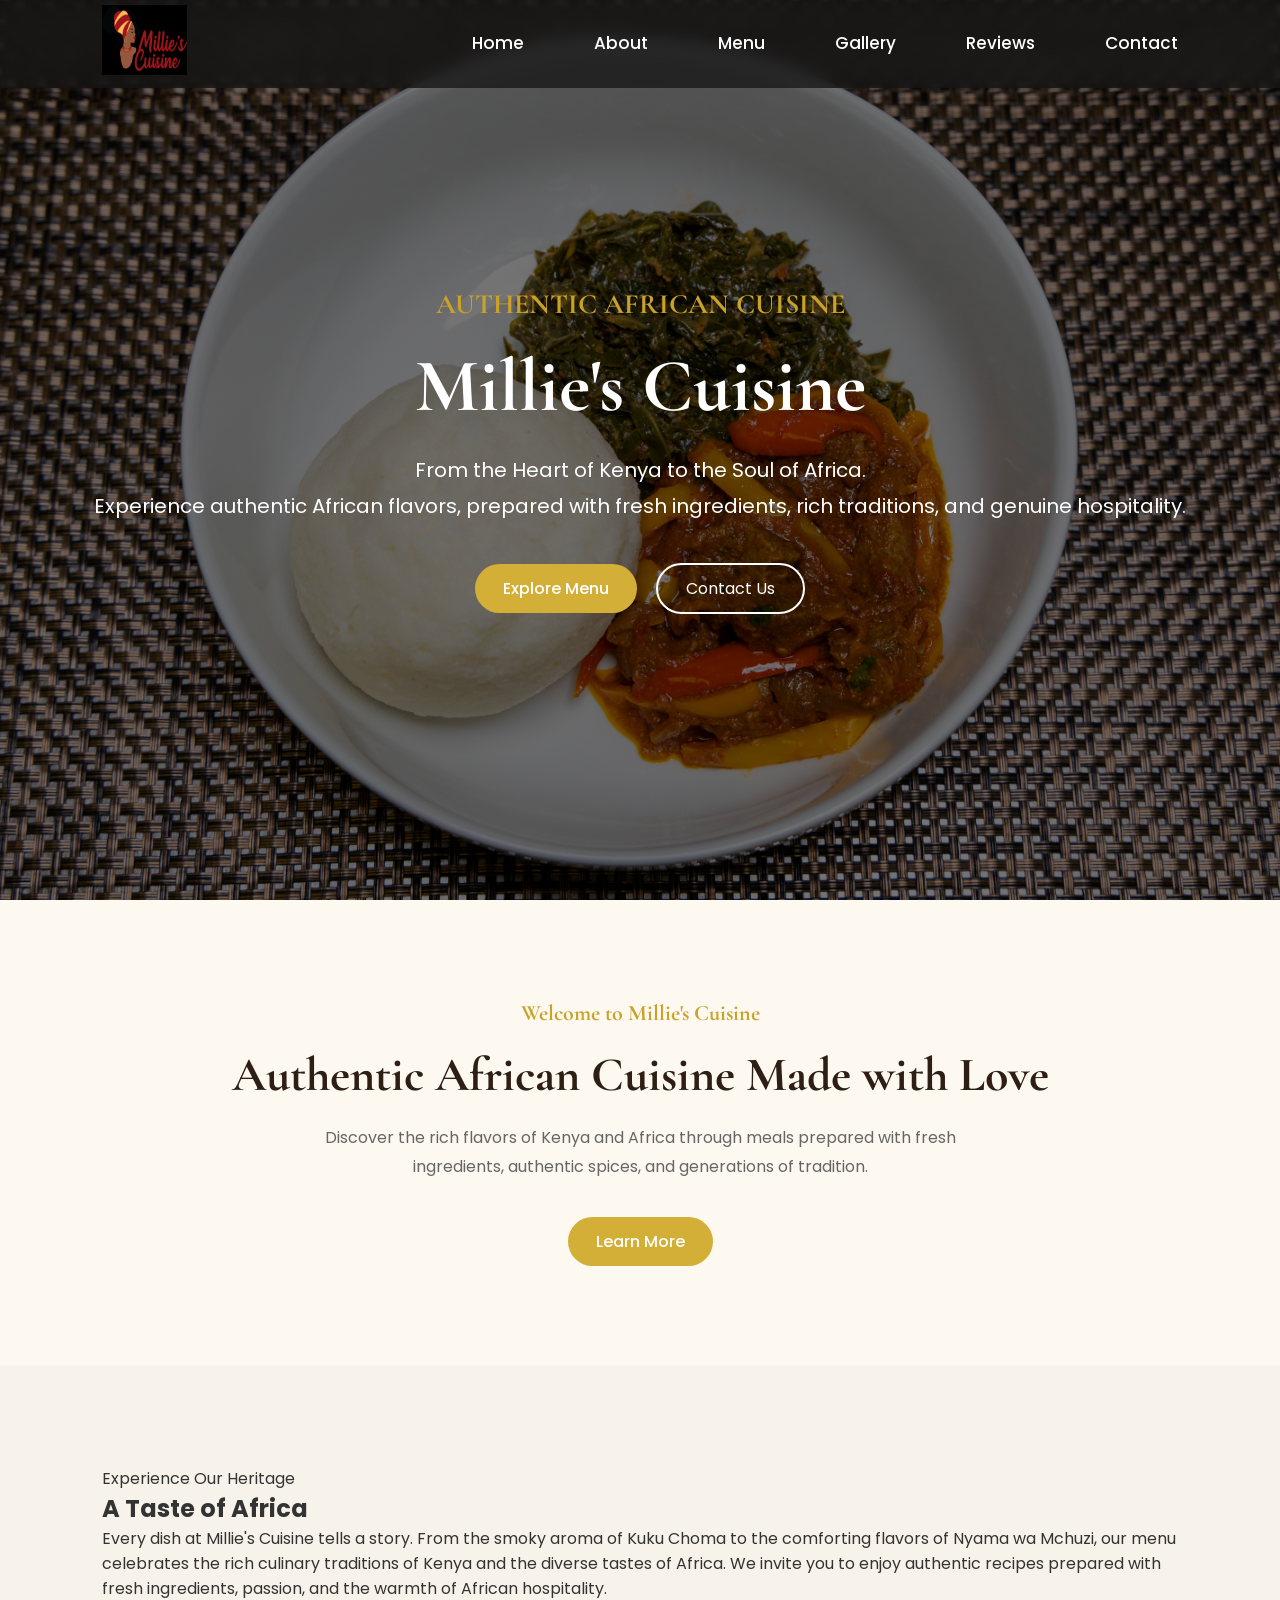
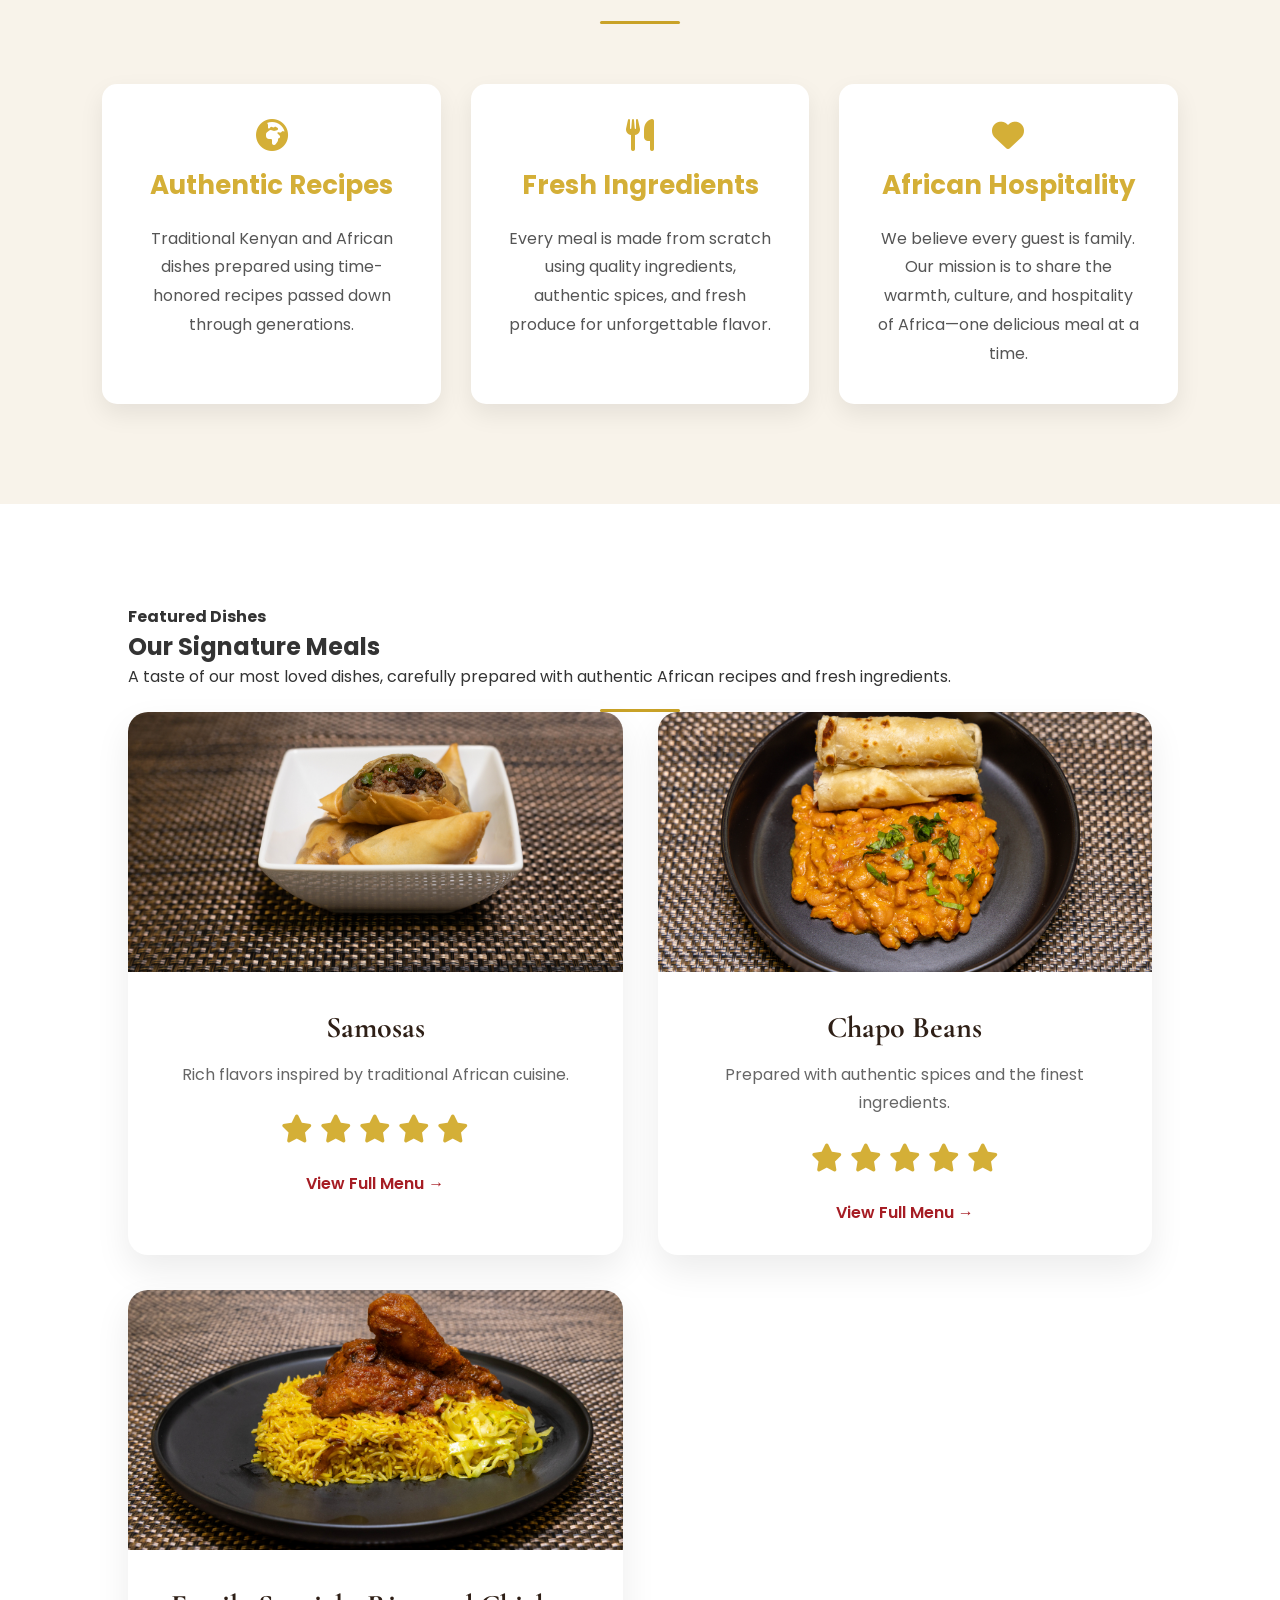
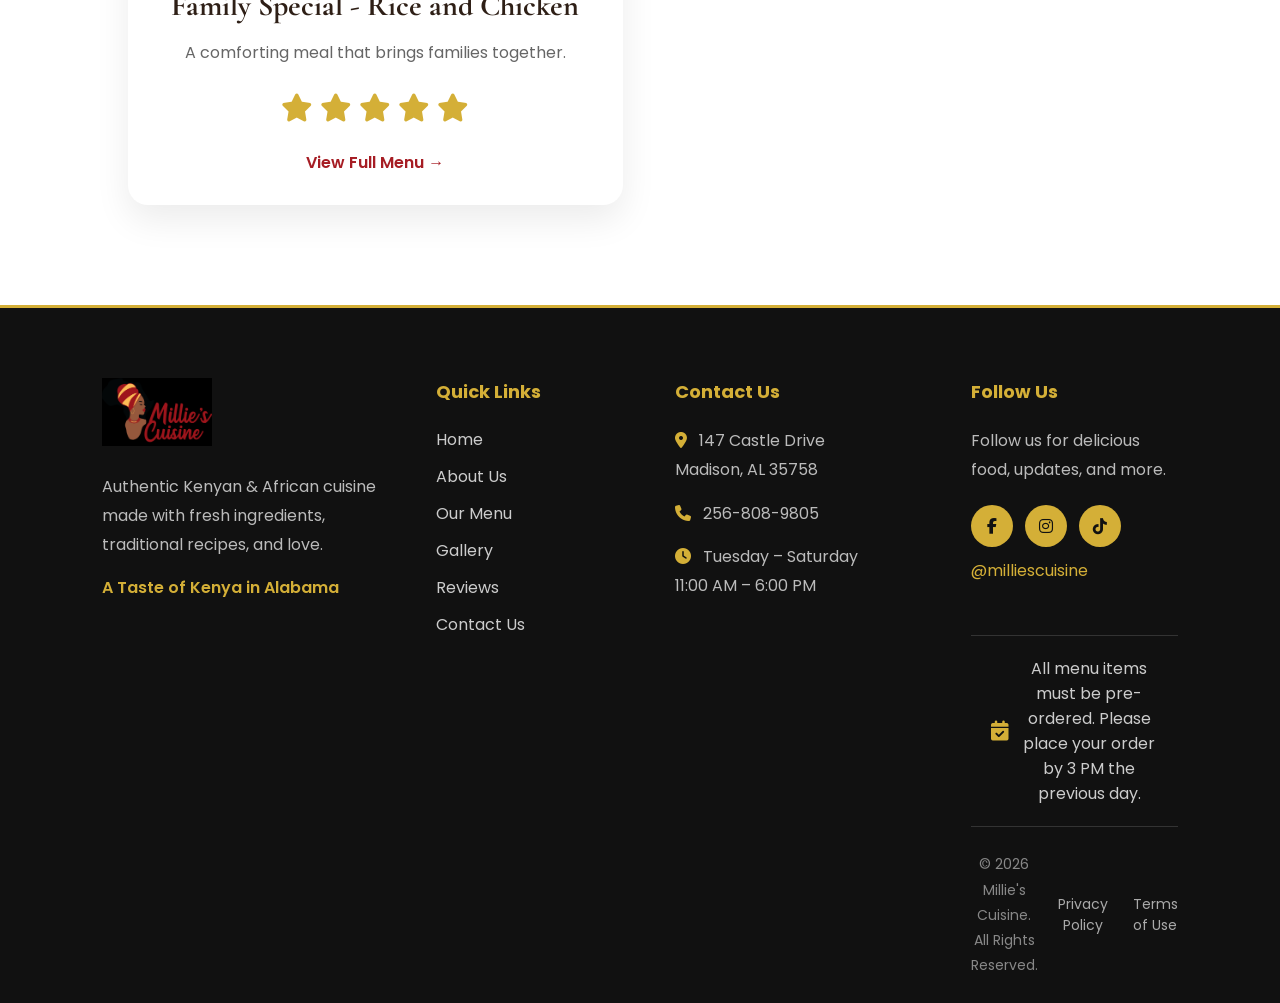
==== commit 96f13fff: "Changed social media icons" ====
--- a/index.html
+++ b/index.html
@@ -400,28 +400,32 @@
 
             <div class="footer-social">
 
-                <a href="#" aria-label="Facebook">
-                    <i class="fab fa-facebook-f"></i>
-                </a>
-
-                <a href="#" aria-label="Instagram">
-                    <i class="fab fa-instagram"></i>
-                </a>
-
-                <a href="#" aria-label="Whatsapp">
-                    <i class="fab fa-whatsapp"></i>
-                </a>
-
-            </div>
-
-            <p class="footer-handle">
-                @milliescuisine
-            </p>
-
-        </div>
-
-    </div>
-
+    <a href="https://www.facebook.com/profile.php?id=100083269661090"
+       target="_blank"
+       rel="noopener noreferrer"
+       aria-label="Facebook">
+        <i class="fab fa-facebook-f"></i>
+    </a>
+
+    <a href="https://www.instagram.com/milliescuisine"
+       target="_blank"
+       rel="noopener noreferrer"
+       aria-label="Instagram">
+        <i class="fab fa-instagram"></i>
+    </a>
+
+    <a href="https://www.tiktok.com/@milliescuisine"
+       target="_blank"
+       rel="noopener noreferrer"
+       aria-label="TikTok">
+        <i class="fab fa-tiktok"></i>
+    </a>
+
+</div>
+
+<p class="footer-handle">
+    @milliescuisine
+</p>
 
     <!-- PRE-ORDER NOTICE -->
 
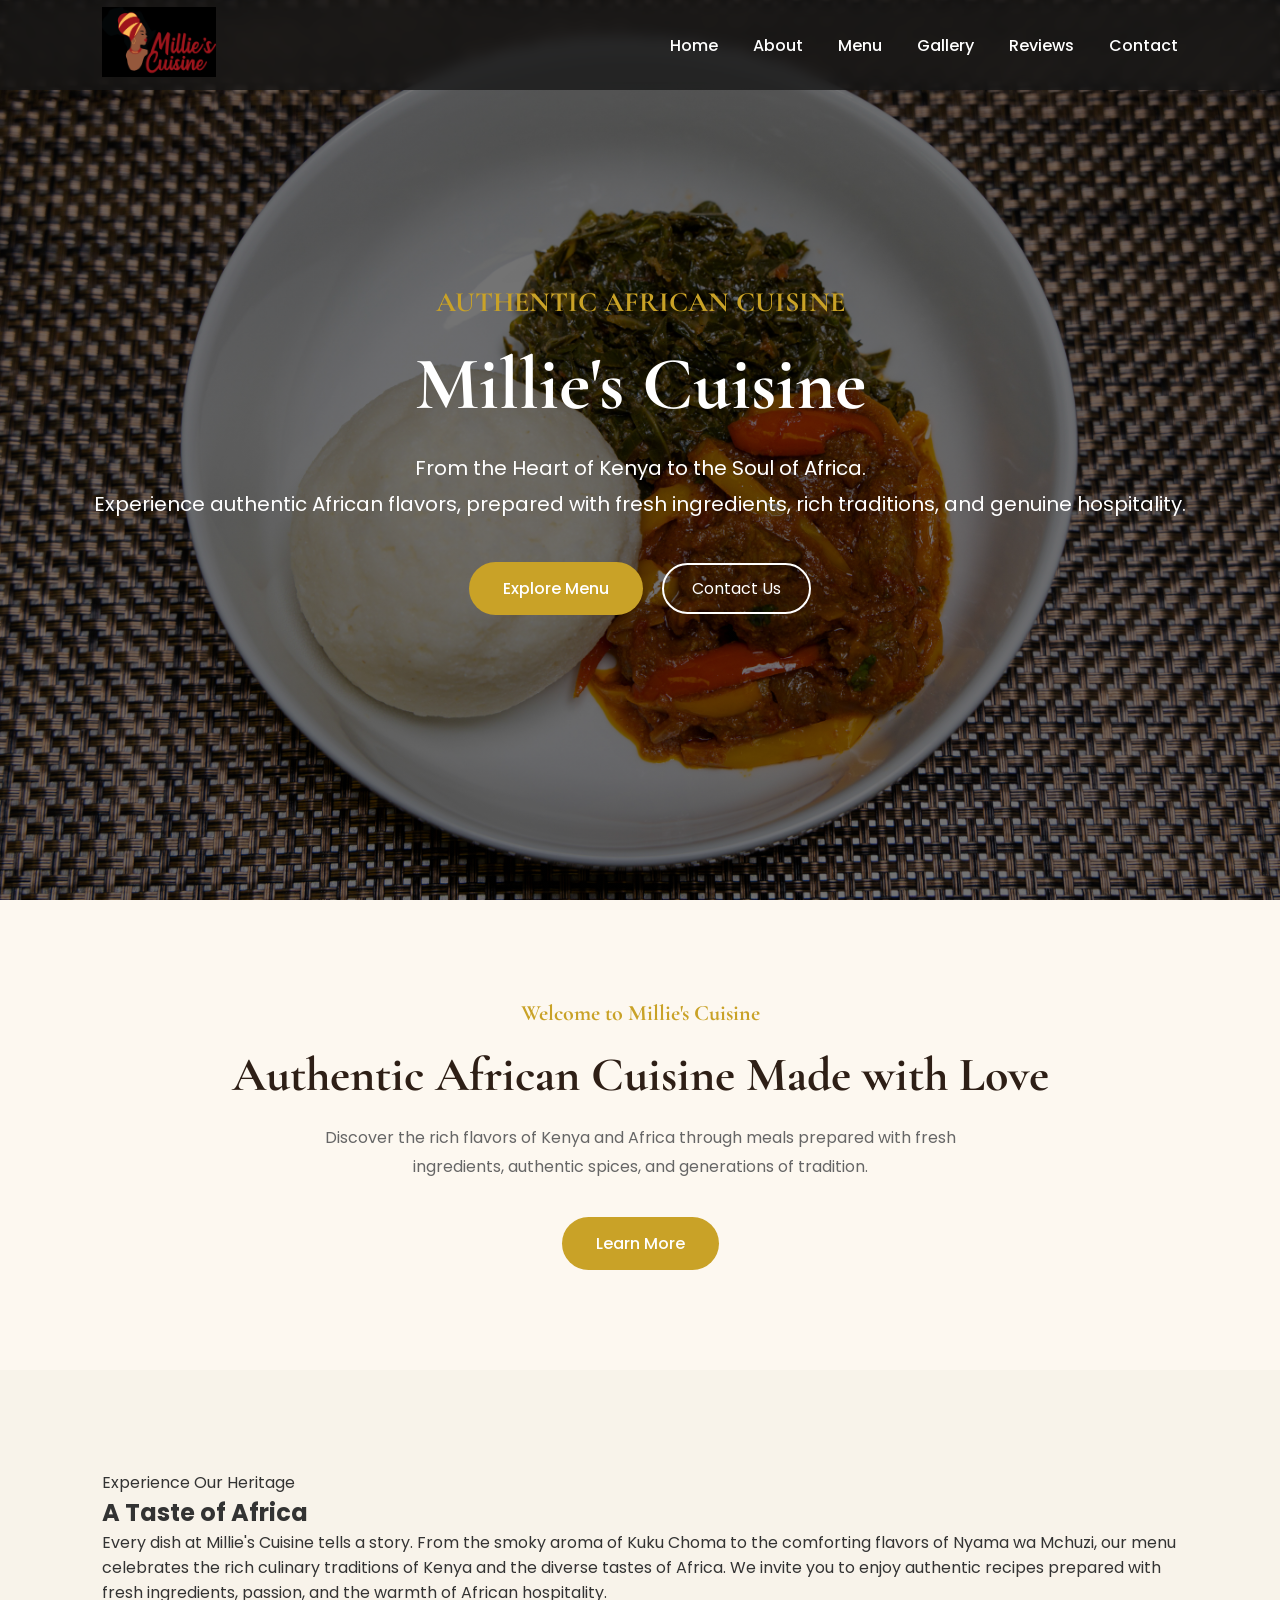
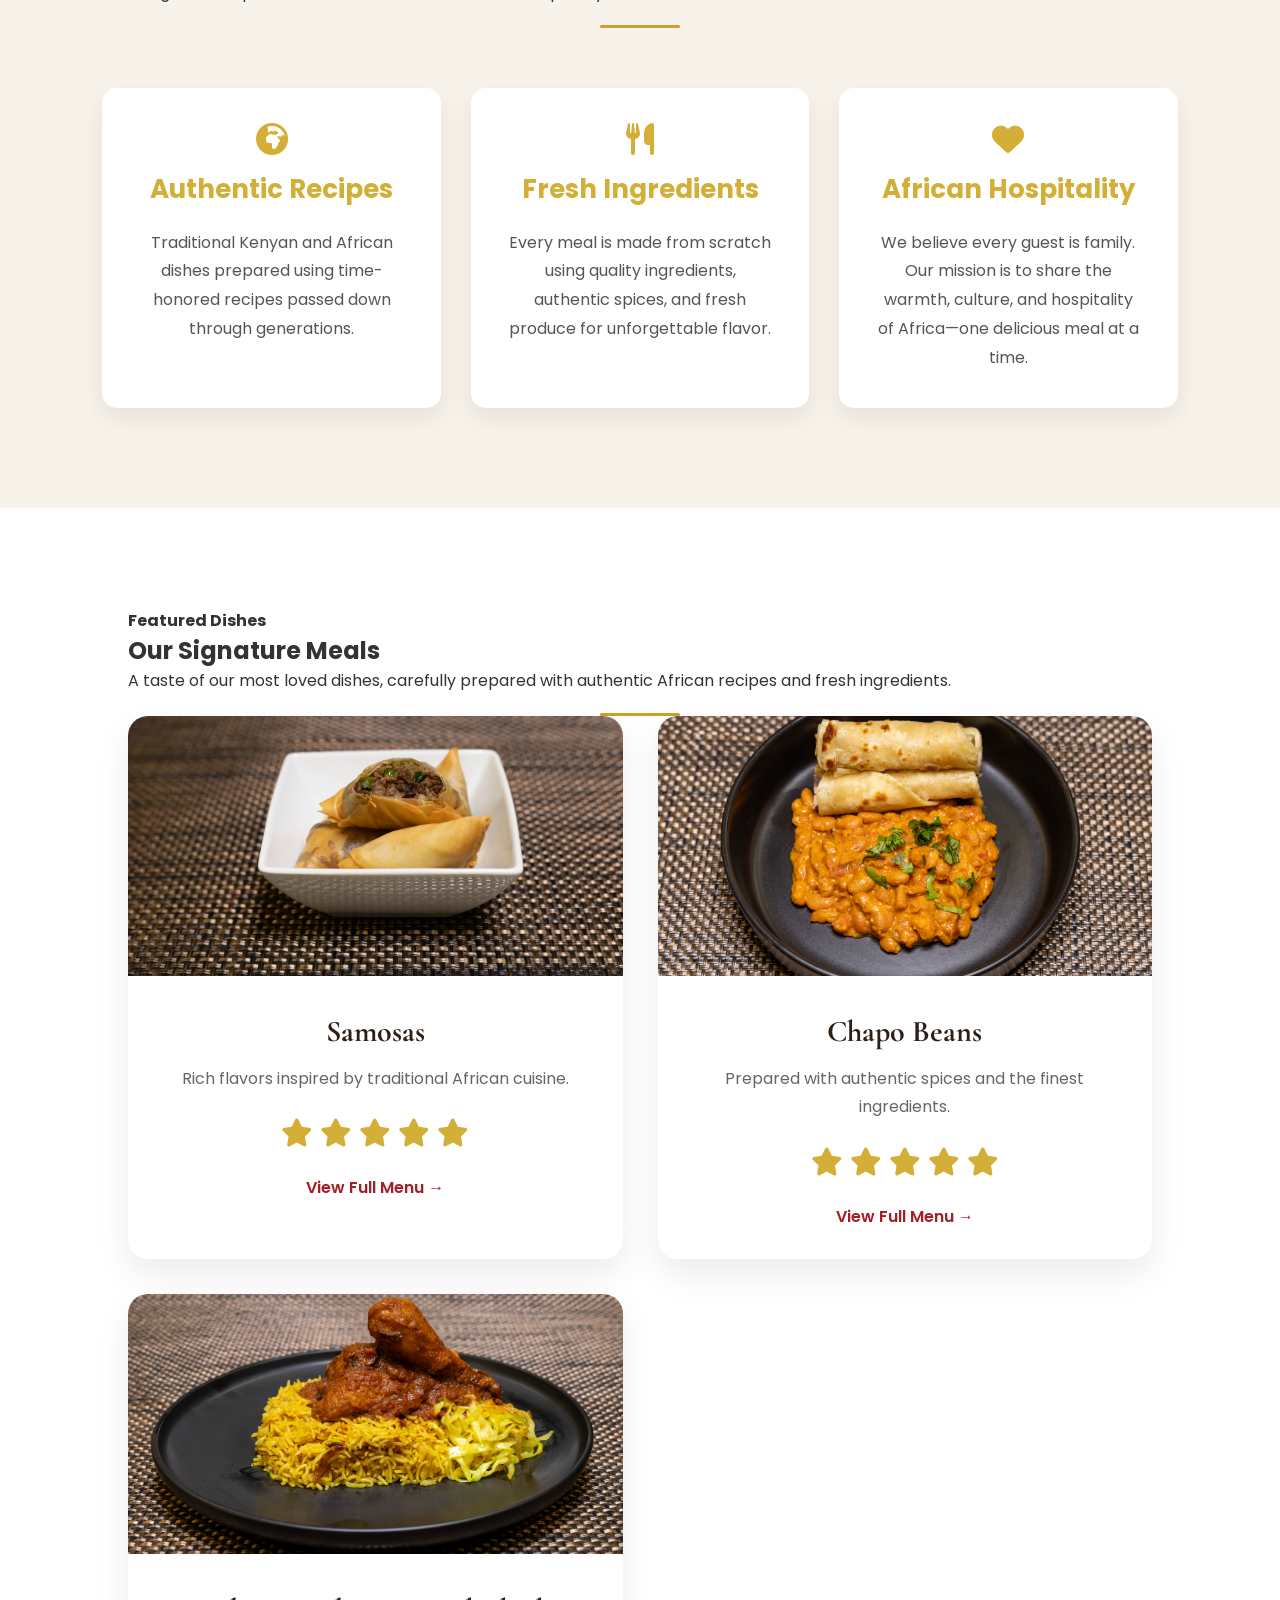
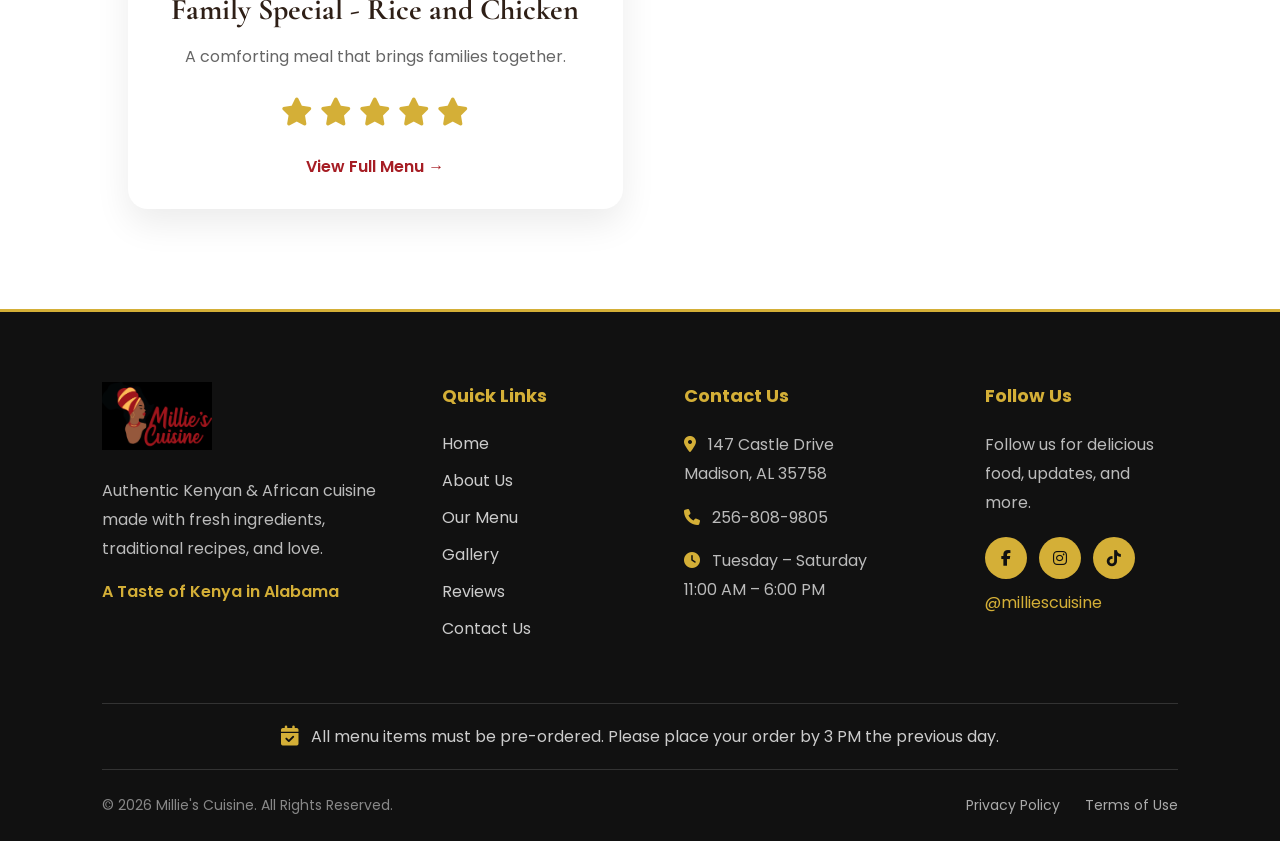
==== commit 4dcd0973: "Debugging of files" ====
--- a/index.html
+++ b/index.html
@@ -3,7 +3,6 @@
 <head>
     <meta charset="UTF-8">
     <meta name="viewport" content="width=device-width, initial-scale=1.0">
-
     <title>Millie's Cuisine | Authentic African Flavors</title>
 
     <!-- CSS -->
@@ -11,464 +10,238 @@
     <link rel="stylesheet" href="css/responsive.css">
 
     <!-- Google Fonts -->
+    <link rel="preconnect" href="https://fonts.googleapis.com">
     <link href="https://fonts.googleapis.com/css2?family=Cormorant+Garamond:wght@500;600;700&family=Poppins:wght@300;400;500;600&display=swap" rel="stylesheet">
 
     <!-- Font Awesome -->
-    <link rel="stylesheet"
-    href="https://cdnjs.cloudflare.com/ajax/libs/font-awesome/6.7.2/css/all.min.css">
+    <link rel="stylesheet" href="https://cdnjs.cloudflare.com/ajax/libs/font-awesome/6.7.2/css/all.min.css">
+<base target="_blank">
 </head>
 
 <body>
 
-    <!-- ========================= -->
     <!-- HEADER -->
-    <!-- ========================= -->
-
     <header>
-
         <nav class="navbar">
-
             <div class="logo">
                 <img src="images/logo.jpeg" alt="Millie's Cuisine Logo">
             </div>
-
             <ul class="nav-links">
-
                 <li><a href="index.html">Home</a></li>
-
                 <li><a href="about.html">About</a></li>
-
                 <li><a href="menu.html">Menu</a></li>
-
                 <li><a href="gallery.html">Gallery</a></li>
-
                 <li><a href="reviews.html">Reviews</a></li>
-
                 <li><a href="contact.html">Contact</a></li>
-
             </ul>
-
-
+            <div class="menu-toggle" aria-label="Toggle navigation">
+                <i class="fas fa-bars"></i>
+            </div>
         </nav>
-        <div class="menu-toggle">
-
-    <i class="fas fa-bars"></i>
-
-</div>
-
     </header>
 
-
-    <!-- ========================= -->
     <!-- HERO SECTION -->
-    <!-- ========================= -->
-
     <section class="hero">
-
         <div class="hero-content">
-
             <h3>AUTHENTIC AFRICAN CUISINE</h3>
-
-<h1>Millie's Cuisine</h1>
-
-<p>
-    From the Heart of Kenya to the Soul of Africa.<br>
-    Experience authentic African flavors, prepared with fresh
-    ingredients, rich traditions, and genuine hospitality.
-</p>
-
+            <h1>Millie's Cuisine</h1>
+            <p>
+                From the Heart of Kenya to the Soul of Africa.<br>
+                Experience authentic African flavors, prepared with fresh
+                ingredients, rich traditions, and genuine hospitality.
+            </p>
             <div class="hero-buttons">
-
                 <a href="menu.html" class="btn">Explore Menu</a>
-
                 <a href="contact.html" class="btn-secondary">Contact Us</a>
-
-            </div>
-
-        </div>
-
-    </section>
-
-    <!-- =========================
-     WELCOME SECTION
-========================= -->
-<section class="welcome">
-
-    <div class="welcome-content">
-
-        <h4>Welcome to Millie's Cuisine</h4>
-
-        <h2>Authentic African Cuisine Made with Love</h2>
-
-        <p>
-            Discover the rich flavors of Kenya and Africa through meals
-            prepared with fresh ingredients, authentic spices, and
-            generations of tradition.
-        </p>
-
-        <a href="about.html" class="btn">
-            Learn More
-        </a>
-
-    </div>
-
-</section>
-
-<!-- ==========================
-      A TASTE OF AFRICA
-========================== -->
-
-<section class="taste-africa">
-
-    <div class="container">
-
+            </div>
+        </div>
+    </section>
+
+    <!-- WELCOME SECTION -->
+    <section class="welcome">
+        <div class="welcome-content">
+            <h4>Welcome to Millie's Cuisine</h4>
+            <h2>Authentic African Cuisine Made with Love</h2>
+            <p>
+                Discover the rich flavors of Kenya and Africa through meals
+                prepared with fresh ingredients, authentic spices, and
+                generations of tradition.
+            </p>
+            <a href="about.html" class="btn">Learn More</a>
+        </div>
+    </section>
+
+    <!-- A TASTE OF AFRICA -->
+    <section class="taste-africa">
+        <div class="container">
+            <div class="section-title">
+                <span>Experience Our Heritage</span>
+                <h2>A Taste of Africa</h2>
+                <p>
+                    Every dish at Millie's Cuisine tells a story. From the smoky aroma of
+                    Kuku Choma to the comforting flavors of Nyama wa Mchuzi, our menu
+                    celebrates the rich culinary traditions of Kenya and the diverse tastes
+                    of Africa. We invite you to enjoy authentic recipes prepared with fresh
+                    ingredients, passion, and the warmth of African hospitality.
+                </p>
+            </div>
+            <div class="taste-grid">
+                <div class="taste-card">
+                    <h3><i class="fas fa-globe-africa"></i> Authentic Recipes</h3>
+                    <p>
+                        Traditional Kenyan and African dishes prepared using
+                        time-honored recipes passed down through generations.
+                    </p>
+                </div>
+                <div class="taste-card">
+                    <h3><i class="fas fa-utensils"></i> Fresh Ingredients</h3>
+                    <p>
+                        Every meal is made from scratch using quality ingredients,
+                        authentic spices, and fresh produce for unforgettable flavor.
+                    </p>
+                </div>
+                <div class="taste-card">
+                    <h3><i class="fas fa-heart"></i> African Hospitality</h3>
+                    <p>
+                        We believe every guest is family. Our mission is to share the
+                        warmth, culture, and hospitality of Africa—one delicious meal
+                        at a time.
+                    </p>
+                </div>
+            </div>
+        </div>
+    </section>
+
+    <!-- FEATURED DISHES -->
+    <section class="featured-dishes">
         <div class="section-title">
-
-            <span>Experience Our Heritage</span>
-
-            <h2>A Taste of Africa</h2>
-
+            <h4>Featured Dishes</h4>
+            <h2>Our Signature Meals</h2>
             <p>
-                Every dish at Millie's Cuisine tells a story. From the smoky aroma of
-                Kuku Choma to the comforting flavors of Nyama wa Mchuzi, our menu
-                celebrates the rich culinary traditions of Kenya and the diverse tastes
-                of Africa. We invite you to enjoy authentic recipes prepared with fresh
-                ingredients, passion, and the warmth of African hospitality.
+                A taste of our most loved dishes, carefully prepared with authentic
+                African recipes and fresh ingredients.
             </p>
-
-        </div>
-
-        <div class="taste-grid">
-
-            <div class="taste-card">
-
-                <h3><i class="fas fa-globe-africa"></i> Authentic Recipes</h3>
-
-                <p>
-                    Traditional Kenyan and African dishes prepared using
-                    time-honored recipes passed down through generations.
-                </p>
-
-            </div>
-
-            <div class="taste-card">
-
-                <h3><i class="fas fa-utensils"></i> Fresh Ingredients</h3>
-
-                <p>
-                    Every meal is made from scratch using quality ingredients,
-                    authentic spices, and fresh produce for unforgettable flavor.
-                </p>
-
-            </div>
-
-            <div class="taste-card">
-
-                <h3><i class="fas fa-heart"></i> African Hospitality</h3>
-
-                <p>
-                    We believe every guest is family. Our mission is to share the
-                    warmth, culture, and hospitality of Africa—one delicious meal
-                    at a time.
-                </p>
-
-            </div>
-
-        </div>
-
-    </div>
-
-</section>
-
-<!-- =========================
-     FEATURED DISHES
-========================= -->
-
-<section class="featured-dishes">
-
-    <div class="section-title">
-
-        <h4>Featured Dishes</h4>
-
-        <h2>Our Signature Meals</h2>
-
-        <p>
-            A taste of our most loved dishes, carefully prepared with authentic
-            African recipes and fresh ingredients.
-        </p>
-
-    </div>
-
-    <div class="dish-container">
-
-        <div class="dish-card">
-
-            <div class="dish-image">
-                <img src="images/samosa.jpg" alt="Dish 1">
-            </div>
-
-            <div class="dish-content">
-
-                <h3>Samosas</h3>
-
-                <p>
-                    Rich flavors inspired by traditional African cuisine.
-                </p>
-
-                <div class="stars">
-                    <i class="fas fa-star"></i>
-                    <i class="fas fa-star"></i>
-                    <i class="fas fa-star"></i>
-                    <i class="fas fa-star"></i>
-                    <i class="fas fa-star"></i>
-                </div>
-
-                <a href="menu.html" class="menu-link">
-                    View Full Menu →
-                </a>
-
-            </div>
-
-        </div>
-
-        <div class="dish-card">
-
-            <div class="dish-image">
-                <img src="images/chapobeans.jpg" alt="Dish 2">
-            </div>
-
-            <div class="dish-content">
-
-                <h3>Chapo Beans</h3>
-
-                <p>
-                    Prepared with authentic spices and the finest ingredients.
-                </p>
-
-                <div class="stars">
-                    <i class="fas fa-star"></i>
-                    <i class="fas fa-star"></i>
-                    <i class="fas fa-star"></i>
-                    <i class="fas fa-star"></i>
-                    <i class="fas fa-star"></i>
-                </div>
-
-                <a href="menu.html" class="menu-link">
-                    View Full Menu →
-                </a>
-
-            </div>
-
-        </div>
-
-        <div class="dish-card">
-
-            <div class="dish-image">
-                <img src="images/rice.jpg" alt="Dish 3">
-            </div>
-
-            <div class="dish-content">
-
-                <h3>Family Special - Rice and Chicken</h3>
-
-                <p>
-                    A comforting meal that brings families together.
-                </p>
-
-                <div class="stars">
-                    <i class="fas fa-star"></i>
-                    <i class="fas fa-star"></i>
-                    <i class="fas fa-star"></i>
-                    <i class="fas fa-star"></i>
-                    <i class="fas fa-star"></i>
-                </div>
-
-                <a href="menu.html" class="menu-link">
-                    View Full Menu →
-                </a>
-
-            </div>
-
-        </div>
-
-    </div>
-
-</section>
-
-
-
-
-<!-- ==========================
-        FOOTER
-========================== -->
-
-<footer class="footer">
-
-    <div class="footer-container">
-
-        <!-- BRAND -->
-        <div class="footer-column footer-brand">
-
-            <img src="images/logo.jpeg"
-                 alt="Millie's Cuisine Logo"
-                 class="footer-logo">
-
-            <p>
-                Authentic Kenyan & African cuisine made with
-                fresh ingredients, traditional recipes, and love.
-            </p>
-
-            <p class="footer-tagline">
-                A Taste of Kenya in Alabama
-            </p>
-
-        </div>
-
-
-        <!-- QUICK LINKS -->
-        <div class="footer-column">
-
-            <h3>Quick Links</h3>
-
-            <ul>
-
-                <li>
-                    <a href="index.html">Home</a>
-                </li>
-
-                <li>
-                    <a href="about.html">About Us</a>
-                </li>
-
-                <li>
-                    <a href="menu.html">Our Menu</a>
-                </li>
-
-                <li>
-                    <a href="gallery.html">Gallery</a>
-                </li>
-
-                <li>
-                    <a href="reviews.html">Reviews</a>
-                </li>
-
-                <li>
-                    <a href="contact.html">Contact Us</a>
-                </li>
-
-            </ul>
-
-        </div>
-
-
-        <!-- CONTACT -->
-        <div class="footer-column">
-
-            <h3>Contact Us</h3>
-
-            <p>
-                <i class="fas fa-location-dot"></i>
-                147 Castle Drive<br>
-                Madison, AL 35758
-            </p>
-
-            <p>
-                <i class="fas fa-phone"></i>
-                <a href="tel:2568089805">
-                    256-808-9805
-                </a>
-            </p>
-
-            <p>
-                <i class="fas fa-clock"></i>
-                Tuesday – Saturday<br>
-                11:00 AM – 6:00 PM
-            </p>
-
-        </div>
-
-
-        <!-- SOCIAL MEDIA -->
-        <div class="footer-column">
-
-            <h3>Follow Us</h3>
-
-            <p>
-                Follow us for delicious food,
-                updates, and more.
-            </p>
-
-            <div class="footer-social">
-
-    <a href="https://www.facebook.com/profile.php?id=100083269661090"
-       target="_blank"
-       rel="noopener noreferrer"
-       aria-label="Facebook">
-        <i class="fab fa-facebook-f"></i>
-    </a>
-
-    <a href="https://www.instagram.com/milliescuisine"
-       target="_blank"
-       rel="noopener noreferrer"
-       aria-label="Instagram">
-        <i class="fab fa-instagram"></i>
-    </a>
-
-    <a href="https://www.tiktok.com/@milliescuisine"
-       target="_blank"
-       rel="noopener noreferrer"
-       aria-label="TikTok">
-        <i class="fab fa-tiktok"></i>
-    </a>
-
-</div>
-
-<p class="footer-handle">
-    @milliescuisine
-</p>
-
-    <!-- PRE-ORDER NOTICE -->
-
-    <div class="footer-order-notice">
-
-        <i class="fas fa-calendar-check"></i>
-
-        <span>
-            All menu items must be pre-ordered.
-            Please place your order by 3 PM the previous day.
-        </span>
-
-    </div>
-
-
-    <!-- BOTTOM FOOTER -->
-
-    <div class="footer-bottom">
-
-        <p>
-            © 2026 Millie's Cuisine. All Rights Reserved.
-        </p>
-
-        <div class="footer-legal">
-
-            <a href="privacy.html">
-                Privacy Policy
-            </a>
-
-            <a href="terms.html">
-                Terms of Use
-            </a>
-
-        </div>
-
-    </div>
-
-</footer>
-<!-- Scroll To Top Button -->
-<button id="scrollTopBtn" title="Go to top">
-    <i class="fas fa-arrow-up"></i>
-</button>
-
-<script src="js/script.js"></script>
+        </div>
+        <div class="dish-container">
+            <div class="dish-card">
+                <div class="dish-image">
+                    <img src="images/samosa.jpg" alt="Kenyan Samosas" loading="lazy">
+                </div>
+                <div class="dish-content">
+                    <h3>Samosas</h3>
+                    <p>Rich flavors inspired by traditional African cuisine.</p>
+                    <div class="stars">
+                        <i class="fas fa-star"></i>
+                        <i class="fas fa-star"></i>
+                        <i class="fas fa-star"></i>
+                        <i class="fas fa-star"></i>
+                        <i class="fas fa-star"></i>
+                    </div>
+                    <a href="menu.html" class="menu-link">View Full Menu →</a>
+                </div>
+            </div>
+            <div class="dish-card">
+                <div class="dish-image">
+                    <img src="images/chapobeans.jpg" alt="Chapo Beans" loading="lazy">
+                </div>
+                <div class="dish-content">
+                    <h3>Chapo Beans</h3>
+                    <p>Prepared with authentic spices and the finest ingredients.</p>
+                    <div class="stars">
+                        <i class="fas fa-star"></i>
+                        <i class="fas fa-star"></i>
+                        <i class="fas fa-star"></i>
+                        <i class="fas fa-star"></i>
+                        <i class="fas fa-star"></i>
+                    </div>
+                    <a href="menu.html" class="menu-link">View Full Menu →</a>
+                </div>
+            </div>
+            <div class="dish-card">
+                <div class="dish-image">
+                    <img src="images/rice.jpg" alt="Family Special - Rice and Chicken" loading="lazy">
+                </div>
+                <div class="dish-content">
+                    <h3>Family Special - Rice and Chicken</h3>
+                    <p>A comforting meal that brings families together.</p>
+                    <div class="stars">
+                        <i class="fas fa-star"></i>
+                        <i class="fas fa-star"></i>
+                        <i class="fas fa-star"></i>
+                        <i class="fas fa-star"></i>
+                        <i class="fas fa-star"></i>
+                    </div>
+                    <a href="menu.html" class="menu-link">View Full Menu →</a>
+                </div>
+            </div>
+        </div>
+    </section>
+
+    <!-- FOOTER -->
+    <footer class="footer">
+        <div class="footer-container">
+            <!-- BRAND -->
+            <div class="footer-column footer-brand">
+                <img src="images/logo.jpeg" alt="Millie's Cuisine Logo" class="footer-logo" loading="lazy">
+                <p>Authentic Kenyan & African cuisine made with fresh ingredients, traditional recipes, and love.</p>
+                <p class="footer-tagline">A Taste of Kenya in Alabama</p>
+            </div>
+
+            <!-- QUICK LINKS -->
+            <div class="footer-column">
+                <h3>Quick Links</h3>
+                <ul>
+                    <li><a href="index.html">Home</a></li>
+                    <li><a href="about.html">About Us</a></li>
+                    <li><a href="menu.html">Our Menu</a></li>
+                    <li><a href="gallery.html">Gallery</a></li>
+                    <li><a href="reviews.html">Reviews</a></li>
+                    <li><a href="contact.html">Contact Us</a></li>
+                </ul>
+            </div>
+
+            <!-- CONTACT -->
+            <div class="footer-column">
+                <h3>Contact Us</h3>
+                <p><i class="fas fa-location-dot"></i> 147 Castle Drive<br>Madison, AL 35758</p>
+                <p><i class="fas fa-phone"></i> <a href="tel:2568089805">256-808-9805</a></p>
+                <p><i class="fas fa-clock"></i> Tuesday – Saturday<br>11:00 AM – 6:00 PM</p>
+            </div>
+
+            <!-- SOCIAL MEDIA -->
+            <div class="footer-column">
+                <h3>Follow Us</h3>
+                <p>Follow us for delicious food, updates, and more.</p>
+                <div class="footer-social">
+                    <a href="https://www.facebook.com/profile.php?id=100083269661090" target="_blank" rel="noopener noreferrer" aria-label="Facebook"><i class="fab fa-facebook-f"></i></a>
+                    <a href="https://www.instagram.com/milliescuisine" target="_blank" rel="noopener noreferrer" aria-label="Instagram"><i class="fab fa-instagram"></i></a>
+                    <a href="https://www.tiktok.com/@milliescuisine" target="_blank" rel="noopener noreferrer" aria-label="TikTok"><i class="fab fa-tiktok"></i></a>
+                </div>
+                <p class="footer-handle">@milliescuisine</p>
+            </div>
+        </div>
+
+        <!-- PRE-ORDER NOTICE -->
+        <div class="footer-order-notice">
+            <i class="fas fa-calendar-check"></i>
+            <span>All menu items must be pre-ordered. Please place your order by 3 PM the previous day.</span>
+        </div>
+
+        <!-- BOTTOM FOOTER -->
+        <div class="footer-bottom">
+            <p>© 2026 Millie's Cuisine. All Rights Reserved.</p>
+            <div class="footer-legal">
+                <a href="privacy.html">Privacy Policy</a>
+                <a href="terms.html">Terms of Use</a>
+            </div>
+        </div>
+    </footer>
+
+    <!-- Scroll To Top Button -->
+    <button id="scrollTopBtn" title="Go to top">
+        <i class="fas fa-arrow-up"></i>
+    </button>
+
+    <script src="js/script.js"></script>
 </body>
 </html>
--- a/css/style.css
+++ b/css/style.css
@@ -58,7 +58,7 @@
 
     z-index:1000;
 
-  transform:translateY(-2px);
+    transition:0.4s ease;
 }
 
 .logo img{
@@ -378,13 +378,7 @@
       NAVBAR SCROLL
 ==========================*/
 
-.navbar{
-
-    transition:0.4s ease;
-
-}
-
-.navbar.active{
+.navbar.scrolled{
 
     background:#2E1F16;
 
@@ -1132,84 +1126,7 @@
         HEADER
 ==========================*/
 
-.header{
-
-    position:sticky;
-    top:0;
-    left:0;
-    width:100%;
-    background:#111;
-    z-index:1000;
-    box-shadow:0 4px 15px rgba(0,0,0,.2);
-
-}
-
-.header .container{
-
-    display:flex;
-    justify-content:space-between;
-    align-items:center;
-    gap: 40px;
-    padding:18px 8%;
-
-}
-.logo img{
-
-    width:85px;
-
-}
-.navbar{
-    margin-left: auto;
-}
-.navbar ul{
-
-    display:flex;
-    list-style:none;
-    gap:35px;
-
-}
-
-.navbar a{
-
-    color:white;
-    text-decoration:none;
-    font-size:17px;
-    transition:.3s;
-
-}
-.navbar a:hover{
-
-    color:#D4AF37;
-
-}
-.navbar .active{
-
-    color:#D4AF37;
-    font-weight:600;
-
-}
-.btn{
-
-    background:#D4AF37;
-    color:white;
-    padding:12px 28px;
-    border-radius:30px;
-    text-decoration:none;
-    transition:.3s;
-
-}
-
-.btn:hover{
-
-    background:#b89425;
-
-}
-
-.header{
-
-    border-bottom:2px solid #D4AF37;
-
-}
+/* REMOVED: Duplicate header/navbar block that was causing specificity wars */
 
 /*==========================
       A TASTE OF AFRICA
@@ -1272,6 +1189,7 @@
     display:block;
 
 }
+
 /*==========================
         FOOTER
 ==========================*/
@@ -1491,6 +1409,7 @@
     transform:scale(1.08);
 
 }
+
 /*==========================
       REVIEWS PAGE
 ==========================*/
@@ -1639,6 +1558,18 @@
 
 }
 
+.terms-hero{
+
+    background:#111;
+
+    color:#fff;
+
+    text-align:center;
+
+    padding:120px 8%;
+
+}
+
 .policy-content{
 
     background:#f8f3ea;
@@ -1680,6 +1611,7 @@
     color:#555;
 
 }
+
 /*==========================
       MOBILE MENU
 ==========================*/
@@ -2005,7 +1937,7 @@
     border: 1px solid #ddd;
     border-radius: 6px;
     font-family: inherit;
-    font-size: 15px;
+    font-size: 16px;
     outline: none;
 }
 
@@ -2324,6 +2256,4 @@
         flex-direction: column;
     }
 
-}
-
-
+}
--- a/css/responsive.css
+++ b/css/responsive.css
@@ -1,99 +1,596 @@
-@media(max-width:768px){
-
-    .menu-toggle{
-
-        display:block;
-
-    }
-
-    .navbar{
-
-        position:absolute;
-
-        top:100%;
-
-        left:0;
-
-        width:100%;
-
-        background:#111;
-
-        display:none;
-
-    }
-
-    .navbar.active{
-
-        display:block;
-
-    }
-
-    .navbar ul{
-
-        flex-direction:column;
-
-        padding:20px;
-
-    }
-
-    .navbar ul li{
-
-        margin:15px 0;
-
-        text-align:center;
-
-    }
-
+/* =========================================================
+   MILLIE'S CUISINE
+   RESPONSIVE CSS
+   ========================================================= */
+
+/* ============================================
+   CRITICAL MOBILE FIXES
+   ============================================ */
+
+/* Fix iOS Safari auto-zoom on form inputs */
+.form-group input,
+.form-group textarea,
+.form-group select {
+    font-size: 16px !important;
 }
 
+/* Remove conflicting navbar toggle (let .nav-links.active handle it) */
+.navbar.active .nav-links {
+    display: none;
+}
+
+
+/* =========================================================
+   TABLETS & SMALL LAPTOPS
+   1024px AND BELOW
+   ========================================================= */
+
+@media (max-width: 1024px) {
+
+    /* ---------- GENERAL ---------- */
+
+    .container {
+        width: 90%;
+        max-width: 100%;
+    }
+
+    .hero-content {
+        padding: 0 6%;
+    }
+
+    .hero-content h1 {
+        font-size: 64px;
+    }
+
+    .hero-content p {
+        font-size: 16px;
+    }
+
+
+    /* ---------- NAVIGATION ---------- */
+
+    .navbar {
+        padding: 15px 5%;
+    }
+
+    .nav-links li {
+        margin-left: 22px;
+    }
+
+
+    /* ---------- ABOUT ---------- */
+
+    .our-story {
+        gap: 40px;
+        padding: 80px 6%;
+    }
+
+    .story-content h2 {
+        font-size: 40px;
+    }
+
+
+    /* ---------- VALUES ---------- */
+
+    .values-container {
+        grid-template-columns: repeat(2, 1fr);
+        gap: 25px;
+    }
+
+
+    /* ---------- FEATURED DISHES ---------- */
+
+    .dish-container {
+        grid-template-columns: repeat(2, 1fr);
+        padding: 0 6%;
+    }
+
+    .dish-card:last-child {
+        grid-column: 1 / -1;
+        max-width: 500px;
+        width: 100%;
+        margin: auto;
+    }
+
+
+    /* ---------- GALLERY ---------- */
+
+    .gallery-grid {
+        grid-template-columns: repeat(2, 1fr);
+    }
+
+
+    /* ---------- REVIEWS ---------- */
+
+    .reviews-grid {
+        grid-template-columns: repeat(2, 1fr);
+    }
+
+    .review-card:last-child {
+        grid-column: 1 / -1;
+        max-width: 500px;
+        margin: auto;
+        width: 100%;
+    }
+
+
+    /* ---------- CONTACT ---------- */
+
+    .contact-details {
+        grid-template-columns: repeat(2, 1fr);
+    }
+
+
+    /* ---------- FOOTER ---------- */
+
+    .footer-container {
+        grid-template-columns: repeat(2, 1fr);
+    }
+
+    /* Safety net: ensure full-width span if nested inside container */
+    .footer-order-notice,
+    .footer-bottom {
+        grid-column: 1 / -1;
+    }
+
+}
+
+
+/* =========================================================
+   MOBILE NAVIGATION
+   768px AND BELOW
+   ========================================================= */
+
 @media (max-width: 768px) {
 
-    .contact-form-wrapper {
-
+    /* ---------- GENERAL ---------- */
+
+    html,
+    body {
+        max-width: 100%;
+        overflow-x: hidden;
+    }
+
+    .container {
+        width: 88%;
+    }
+
+
+    /* ---------- HEADER ---------- */
+
+    header {
+        position: relative;
+        z-index: 1000;
+    }
+
+    .navbar {
+        position: relative;
+        width: 100%;
+        padding: 15px 6%;
+        display: flex;
+        align-items: center;
+        justify-content: space-between;
+    }
+
+    .logo img {
+        max-width: 90px;
+        height: auto;
+    }
+
+
+    /* ---------- MENU BUTTON ---------- */
+
+    .menu-toggle {
+        display: block;
+        cursor: pointer;
+        font-size: 28px;
+        color: #D4AF37;
+        z-index: 1001;
+    }
+
+
+    /* ---------- MOBILE MENU ---------- */
+
+    .nav-links {
+        position: absolute;
+        top: 100%;
+        left: 0;
+
+        width: 100%;
+
+        background: #111;
+
+        display: none;
+        flex-direction: column;
+
+        padding: 20px 0;
+
+        margin: 0;
+
+        box-shadow: 0 5px 15px rgba(0, 0, 0, 0.25);
+    }
+
+    .nav-links.active {
+        display: flex;
+    }
+
+    .nav-links li {
+        margin: 0;
+        width: 100%;
+        text-align: center;
+    }
+
+    .nav-links li a {
+        display: block;
+        padding: 14px 20px;
+        font-size: 16px;
+    }
+
+
+    /* ---------- HERO ---------- */
+
+    .hero {
+        min-height: 80vh;
+        padding: 100px 6% 80px;
+    }
+
+    .hero-content {
+        width: 100%;
+        max-width: 100%;
+        text-align: center;
+    }
+
+    .hero-content h3 {
+        font-size: 15px;
+        letter-spacing: 2px;
+    }
+
+    .hero-content h1 {
+        font-size: 48px;
+        line-height: 1.1;
+    }
+
+    .hero-content p {
+        font-size: 15px;
+        line-height: 1.7;
+    }
+
+    .hero-buttons {
+        flex-direction: column;
+        align-items: center;
+        gap: 15px;
+    }
+
+    .hero-buttons .btn,
+    .hero-buttons .btn-secondary {
+        width: 80%;
+        max-width: 280px;
+        text-align: center;
+    }
+
+    /* Fix btn-secondary left margin on mobile */
+    .hero-buttons .btn-secondary {
+        margin-left: 0;
+    }
+
+
+    /* ---------- SECTION TITLES ---------- */
+
+    .section-title {
+        padding-left: 6%;
+        padding-right: 6%;
+    }
+
+    .section-title h2 {
+        font-size: 36px;
+        line-height: 1.2;
+    }
+
+    .section-title p {
+        font-size: 15px;
+        line-height: 1.7;
+    }
+
+
+    /* ---------- WELCOME ---------- */
+
+    .welcome {
+        padding: 70px 6%;
+    }
+
+    .welcome-content {
+        width: 100%;
+    }
+
+    .welcome-content h2 {
+        font-size: 36px;
+        line-height: 1.2;
+    }
+
+
+    /* ---------- TASTE OF AFRICA ---------- */
+
+    .taste-africa {
+        padding: 70px 0;
+    }
+
+    .taste-grid {
         grid-template-columns: 1fr;
-
-        gap: 40px;
-
-    }
-
-    .contact-form {
-
-        padding: 25px;
-
-    }
-
-    .contact-hero {
-
-        padding: 90px 6%;
-
-    }
-
-    .map-placeholder {
-
-        height: 280px;
-
-    }
-
-}
-
-/* MOBILE */
-@media (max-width: 768px) {
-
-    .contact-hero {
+        gap: 20px;
+        padding: 0 6%;
+    }
+
+    .taste-card {
+        width: 100%;
+        box-sizing: border-box;
+    }
+
+
+    /* ---------- FEATURED DISHES ---------- */
+
+    .featured-dishes {
+        padding: 70px 0;
+    }
+
+    .dish-container {
+        grid-template-columns: 1fr;
+        padding: 0 6%;
+        gap: 25px;
+    }
+
+    .dish-card,
+    .dish-card:last-child {
+        grid-column: auto;
+        width: 100%;
+        max-width: 500px;
+        margin: 0 auto;
+    }
+
+    .dish-image img {
+        width: 100%;
+        height: auto;
+    }
+
+
+    /* ---------- ABOUT STORY ---------- */
+
+    .our-story {
+        display: grid;          /* CRITICAL FIX: was missing */
+        grid-template-columns: 1fr;
+        gap: 35px;
+        padding: 70px 6%;
+    }
+
+    .story-image {
+        width: 100%;
+    }
+
+    .story-image img {
+        width: 100%;
+        height: auto;
+    }
+
+    .story-content {
+        width: 100%;
+    }
+
+    .story-content h2 {
+        font-size: 36px;
+        line-height: 1.2;
+    }
+
+
+    /* ---------- MISSION ---------- */
+
+    .mission {
+        padding: 70px 6%;
+    }
+
+    .mission-card {
+        padding: 40px 25px;
+    }
+
+    .mission-card h2 {
+        font-size: 34px;
+        line-height: 1.2;
+    }
+
+
+    /* ---------- VALUES ---------- */
+
+    .values {
+        padding: 70px 0;
+    }
+
+    .values-container {
+        grid-template-columns: 1fr;
+        gap: 20px;
+        padding: 0 6%;
+    }
+
+    .value-card {
+        width: 100%;
+        box-sizing: border-box;
+    }
+
+
+    /* ---------- PROMISE ---------- */
+
+    .promise {
+        padding: 70px 6%;
+    }
+
+    .promise-content {
+        width: 100%;
+    }
+
+    .promise-content h2 {
+        font-size: 36px;
+    }
+
+    .promise-content p {
+        font-size: 16px;
+        line-height: 1.8;
+    }
+
+
+    /* ---------- ABOUT CTA ---------- */
+
+    .about-cta {
+        padding: 70px 6%;
+    }
+
+    .about-cta h2 {
+        font-size: 36px;
+        line-height: 1.2;
+    }
+
+    .about-cta p {
+        font-size: 15px;
+        line-height: 1.7;
+    }
+
+
+    /* ---------- PAGE BANNERS ---------- */
+
+    .page-banner,
+    .gallery-hero,
+    .reviews-hero,
+    .contact-hero,
+    .privacy-hero,
+    .terms-hero {
         padding: 80px 6%;
     }
 
-    .contact-hero h1 {
-        font-size: 36px;
+    .page-banner h1,
+    .gallery-hero h1,
+    .reviews-hero h1,
+    .contact-hero h1,
+    .privacy-hero h1,
+    .terms-hero h1 {
+        font-size: 42px;
+        line-height: 1.15;
+    }
+
+    .page-banner p,
+    .gallery-hero p,
+    .reviews-hero p,
+    .contact-hero p,
+    .privacy-hero p,
+    .terms-hero p {
+        font-size: 15px;
+        line-height: 1.7;
+    }
+
+
+    /* ---------- GALLERY ---------- */
+
+    .gallery-intro {
+        padding: 60px 0;
+    }
+
+    .gallery-grid {
+        grid-template-columns: 1fr;
+        gap: 18px;
+    }
+
+    .gallery-item {
+        width: 100%;
+    }
+
+    .gallery-item img {
+        width: 100%;
+        height: auto;
+        display: block;
+    }
+
+
+    /* ---------- REVIEWS ---------- */
+
+    .overall-rating {
+        padding: 60px 6%;
+    }
+
+    .overall-rating h2 {
+        font-size: 32px;
+    }
+
+    .reviews-section {
+        padding: 60px 0;
+    }
+
+    .reviews-grid {
+        grid-template-columns: 1fr;
+        gap: 20px;
+    }
+
+    .review-card,
+    .review-card:last-child {
+        grid-column: auto;
+        width: 100%;
+        max-width: 500px;
+        margin: auto;
+        box-sizing: border-box;
+    }
+
+    .leave-review {
+        padding: 60px 6%;
+    }
+
+    .leave-review h2 {
+        font-size: 34px;
+    }
+
+
+    /* ---------- CONTACT ---------- */
+
+    .contact-info-section {
+        padding: 60px 6%;
+    }
+
+    .contact-intro {
+        text-align: center;
     }
 
     .contact-details {
         grid-template-columns: 1fr;
+        gap: 20px;
+    }
+
+    .contact-detail {
+        width: 100%;
+        box-sizing: border-box;
+    }
+
+
+    /* ---------- PRE-ORDER ---------- */
+
+    .preorder-notice {
+        padding: 40px 6%;
+    }
+
+    .preorder-content {
+        flex-direction: column;
+        align-items: flex-start;
+        gap: 15px;
+    }
+
+
+    /* ---------- CONTACT FORM ---------- */
+
+    .contact-form-section {
+        padding: 60px 6%;
     }
 
     .contact-form-wrapper {
         grid-template-columns: 1fr;
-        gap: 40px;
+        gap: 35px;
+    }
+
+    .contact-form {
+        padding: 25px;
+        width: 100%;
+        box-sizing: border-box;
     }
 
     .form-row {
@@ -101,8 +598,311 @@
         gap: 0;
     }
 
-    .preorder-content {
+    .form-group input,
+    .form-group textarea {
+        width: 100%;
+        box-sizing: border-box;
+    }
+
+    .contact-form .btn {
+        width: 100%;
+    }
+
+
+    /* ---------- MAP ---------- */
+
+    .map-section {
+        padding: 60px 6%;
+    }
+
+    .map-placeholder {
+        min-height: 280px;
+        padding: 25px;
+    }
+
+    .map-placeholder i {
+        font-size: 42px;
+    }
+
+
+    /* ---------- CONTACT REVIEWS ---------- */
+
+    .contact-reviews {
+        padding: 60px 6%;
+    }
+
+
+    /* ---------- POLICY PAGES ---------- */
+
+    .policy-content {
+        padding: 60px 6%;
+    }
+
+    .policy-box {
+        padding: 30px 22px;
+    }
+
+    .policy-box h2 {
+        font-size: 26px;
+        line-height: 1.3;
+    }
+
+    .policy-box p {
+        font-size: 15px;
+        line-height: 1.8;
+    }
+
+
+    /* ---------- MENU PAGE ---------- */
+
+    .menu-hero h1 {
+        font-size: 42px;
+    }
+
+    .menu-columns {
+        grid-template-columns: 1fr !important;
+        gap: 30px;
+    }
+
+    .menu-column {
+        padding: 25px;
+    }
+
+    .menu-item,
+    .menu-row {
+        flex-direction: column;
         align-items: flex-start;
+        gap: 8px;
+    }
+
+    .menu-item span,
+    .menu-row strong {
+        align-self: flex-end;
+    }
+
+    .menu-item h3 {
+        font-size: 24px;
+    }
+
+    .menu-item span,
+    .menu-row strong {
+        font-size: 22px;
+    }
+
+
+    /* ---------- FOOTER ---------- */
+
+    .footer {
+        padding: 55px 6% 0;
+    }
+
+    .footer-container {
+        grid-template-columns: 1fr;
+        gap: 35px;
+    }
+
+    .footer-brand p {
+        max-width: 100%;
+    }
+
+    .footer-bottom {
+        flex-direction: column;
+        text-align: center;
+        gap: 15px;
+    }
+
+    .footer-legal {
+        justify-content: center;
+        flex-wrap: wrap;
+        gap: 15px;
+    }
+
+    .footer-order-notice {
+        flex-direction: column;
+        text-align: center;
+        padding: 20px 10px;
+    }
+
+}
+
+
+/* =========================================================
+   SMALL PHONES
+   480px AND BELOW
+   ========================================================= */
+
+@media (max-width: 480px) {
+
+    /* ---------- LOGO ---------- */
+
+    .logo img {
+        max-width: 75px;
+    }
+
+
+    /* ---------- HERO ---------- */
+
+    .hero {
+        min-height: 75vh;
+        padding: 90px 5% 70px;
+    }
+
+    .hero-content h3 {
+        font-size: 13px;
+        letter-spacing: 1.5px;
+    }
+
+    .hero-content h1 {
+        font-size: 40px;
+    }
+
+    .hero-content p {
+        font-size: 14px;
+    }
+
+
+    /* ---------- BUTTONS ---------- */
+
+    .btn,
+    .btn-secondary {
+        padding: 12px 22px;
+        font-size: 14px;
+    }
+
+
+    /* ---------- HEADINGS ---------- */
+
+    .section-title h2,
+    .welcome-content h2,
+    .story-content h2,
+    .mission-card h2,
+    .about-cta h2 {
+        font-size: 30px;
+    }
+
+
+    /* ---------- PAGE HEROES ---------- */
+
+    .page-banner h1,
+    .gallery-hero h1,
+    .reviews-hero h1,
+    .contact-hero h1,
+    .privacy-hero h1,
+    .terms-hero h1 {
+        font-size: 36px;
+    }
+
+
+    /* ---------- GALLERY ---------- */
+
+    .gallery-grid {
+        gap: 15px;
+    }
+
+
+    /* ---------- REVIEWS ---------- */
+
+    .stars {
+        font-size: 16px;
+    }
+
+
+    /* ---------- FORM ---------- */
+
+    .contact-form {
+        padding: 20px 15px;
+    }
+
+    .form-group input,
+    .form-group textarea {
+        font-size: 16px;
+        padding: 12px;
+    }
+
+
+    /* ---------- FOOTER ---------- */
+
+    .footer {
+        padding-left: 5%;
+        padding-right: 5%;
+    }
+
+    .footer-logo {
+        width: 90px;
+    }
+
+    .footer-social {
+        gap: 10px;
+    }
+
+    .footer-social a {
+        width: 44px;
+        height: 44px;
+        min-width: 44px;
+        min-height: 44px;
+    }
+
+    .footer-bottom p,
+    .footer-legal a {
+        font-size: 13px;
+    }
+
+
+    /* ---------- SCROLL TOP ---------- */
+
+    #scrollTopBtn {
+        right: 15px;
+        bottom: 15px;
+        width: 42px;
+        height: 42px;
+    }
+
+}
+
+
+/* =========================================================
+   VERY SMALL PHONES
+   360px AND BELOW
+   ========================================================= */
+
+@media (max-width: 360px) {
+
+    .container {
+        width: 92%;
+    }
+
+    .hero-content h1 {
+        font-size: 34px;
+    }
+
+    .hero-content p {
+        font-size: 13px;
+    }
+
+    .hero-buttons .btn,
+    .hero-buttons .btn-secondary {
+        width: 90%;
+    }
+
+    .page-banner h1,
+    .gallery-hero h1,
+    .reviews-hero h1,
+    .contact-hero h1,
+    .privacy-hero h1,
+    .terms-hero h1 {
+        font-size: 32px;
+    }
+
+    .section-title h2,
+    .welcome-content h2,
+    .story-content h2,
+    .mission-card h2,
+    .about-cta h2 {
+        font-size: 27px;
+    }
+
+    .footer-order-notice {
+        font-size: 13px;
     }
 
 }
